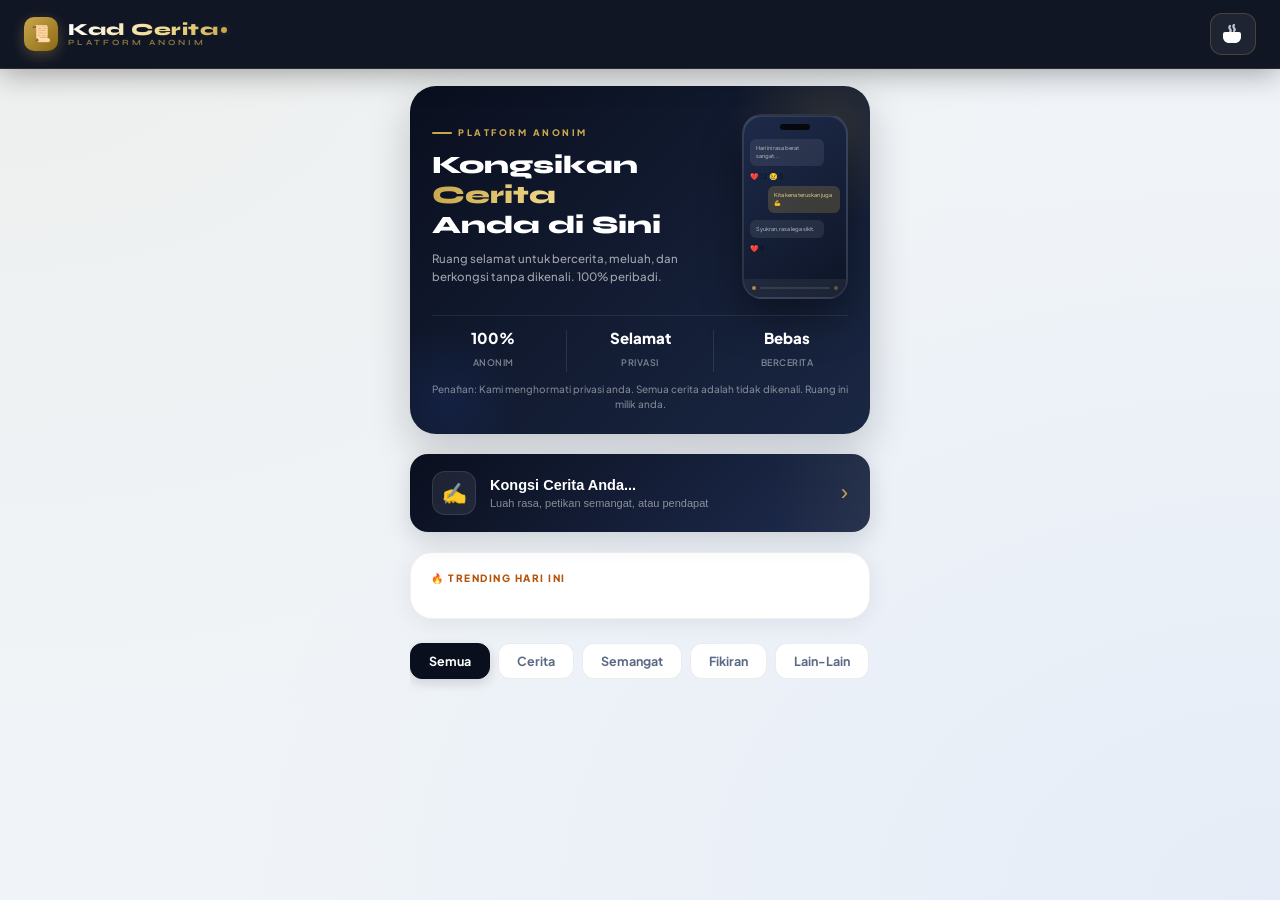
==== index.html @ 0026e920 "Update index.html" ====
<!DOCTYPE html>
<html lang="ms">
<head>
<meta charset="UTF-8">
<meta name="viewport" content="width=device-width, initial-scale=1.0, maximum-scale=1.0, user-scalable=no">
<title>Kad Cerita | Platform Bercerita sebagai Anonim</title>
<link rel="preconnect" href="https://fonts.googleapis.com">
<link rel="preconnect" href="https://fonts.gstatic.com" crossorigin>
<link href="https://fonts.googleapis.com/css2?family=Plus+Jakarta+Sans:wght@400;500;600;700;800&family=Syne:wght@700;800&display=swap" rel="stylesheet">
<style>
:root {
  --primary: #0a0f1e;
  --primary-soft: #131929;
  --accent: #c9a84c;
  --accent-glow: rgba(201,168,76,0.25);
  --accent-light: #f0d98a;
  --bg-body: #f0f4f8;
  --text-main: #0a0f1e;
  --text-sub: #5b6a84;
  --text-muted: #94a3b8;
  --card-shadow: 0 4px 24px rgba(10,15,30,0.07);
  --card-shadow-hover: 0 12px 40px rgba(10,15,30,0.13);
  --border-radius: 22px;
  --border-light: 1px solid rgba(10,15,30,0.06);
}
*{box-sizing:border-box;-webkit-tap-highlight-color:transparent;margin:0;padding:0;}
body{font-family:'Plus Jakarta Sans',sans-serif;background:var(--bg-body);color:var(--text-main);line-height:1.5;min-height:100vh;background-image:radial-gradient(ellipse at 0% 0%,rgba(201,168,76,.06) 0%,transparent 60%),radial-gradient(ellipse at 100% 100%,rgba(37,99,235,.05) 0%,transparent 60%);}
.wrapper{max-width:500px;margin:auto;padding:16px 16px 40px;}

/* ── HEADER ── */
.site-header{display:flex;align-items:center;justify-content:space-between;padding:13px 24px;background:rgba(10,15,30,0.97);backdrop-filter:blur(20px);-webkit-backdrop-filter:blur(20px);border-bottom:1px solid rgba(201,168,76,0.15);box-shadow:0 4px 30px rgba(0,0,0,.35);position:fixed;top:0;left:0;right:0;width:100%;z-index:5000;overflow:visible;}
body{padding-top:62px;}
.site-header-logo{font-family:'Syne',sans-serif;font-size:0;font-weight:800;color:white;letter-spacing:0;display:flex;align-items:center;gap:10px;cursor:pointer;text-decoration:none;}
.logo-wordmark{display:flex;flex-direction:column;gap:0;}
.logo-name{font-family:'Syne',sans-serif;font-size:17px;font-weight:800;letter-spacing:.5px;background:linear-gradient(135deg,#fff 0%,var(--accent-light) 60%,var(--accent) 100%);-webkit-background-clip:text;-webkit-text-fill-color:transparent;background-clip:text;line-height:1.1;}
.logo-tagline{font-size:8px;font-weight:700;letter-spacing:3px;text-transform:uppercase;color:rgba(201,168,76,0.65);line-height:1;}
.logo-icon{width:34px;height:34px;background:linear-gradient(135deg,var(--accent),#8b6914);border-radius:10px;display:flex;align-items:center;justify-content:center;font-size:16px;box-shadow:0 4px 14px rgba(201,168,76,.3);flex-shrink:0;}
.logo-dot{width:6px;height:6px;background:var(--accent);border-radius:50%;display:inline-block;box-shadow:0 0 8px var(--accent-glow);animation:pulse-dot 2s ease-in-out infinite;margin-left:3px;vertical-align:middle;}
@keyframes pulse-dot{0%,100%{opacity:1;transform:scale(1);}50%{opacity:.6;transform:scale(1.3);}}

/* coffee btn */
.support-btn-wrapper{position:relative;display:flex;align-items:center;}
.coffee-btn{position:relative;background:rgba(255,255,255,.06);border:1px solid rgba(201,168,76,.25);cursor:pointer;padding:8px 10px;display:flex;align-items:center;justify-content:center;text-decoration:none;border-radius:12px;transition:background .2s,border-color .2s;}
.coffee-btn:hover{background:rgba(201,168,76,.12);border-color:rgba(201,168,76,.5);}
.coffee-btn svg{width:24px;height:24px;}
.coffee-btn svg path:not(.steam){stroke:none;}
.coffee-btn svg .steam{stroke:rgba(255,255,255,.75);stroke-width:2.2;stroke-linecap:round;}
.coffee-btn svg .steam-1{animation:steam-path-1 2s ease-in-out infinite;}
.coffee-btn svg .steam-2{animation:steam-path-2 2s ease-in-out .3s infinite;}
@keyframes steam-path-1{0%,100%{opacity:0;transform:translateY(0);}50%{opacity:1;transform:translateY(-4px);}}
@keyframes steam-path-2{0%,100%{opacity:0;transform:translateY(0);}50%{opacity:1;transform:translateY(-5px);}}
.coffee-bubble{display:none;position:absolute;right:0;top:48px;background:white;color:var(--primary);font-size:11.5px;font-weight:700;padding:10px 14px;border-radius:14px 4px 14px 14px;white-space:nowrap;box-shadow:0 8px 24px rgba(0,0,0,.18);border:1px solid rgba(201,168,76,.3);z-index:9999;line-height:1.4;}
.coffee-bubble.visible{display:block;animation:bubble-pop .3s cubic-bezier(.34,1.56,.64,1);}
.coffee-bubble::before{content:'';position:absolute;top:-7px;right:12px;width:0;height:0;border-left:7px solid transparent;border-right:7px solid transparent;border-bottom:7px solid white;}
@keyframes bubble-pop{from{opacity:0;transform:scale(.8) translateY(-5px);}to{opacity:1;transform:scale(1) translateY(0);}}

/* ── HERO ── */
.hero-section{background:linear-gradient(135deg,var(--primary) 0%,#1a2744 100%);border-radius:26px;padding:28px 22px 22px;margin-bottom:20px;position:relative;overflow:hidden;box-shadow:0 16px 40px rgba(10,15,30,.2);}
.hero-section::before{content:'';position:absolute;top:-60px;right:-60px;width:200px;height:200px;background:radial-gradient(circle,rgba(201,168,76,.15) 0%,transparent 70%);border-radius:50%;}
.hero-section::after{content:'';position:absolute;bottom:-40px;left:-40px;width:150px;height:150px;background:radial-gradient(circle,rgba(37,99,235,.1) 0%,transparent 70%);border-radius:50%;}
.hero-inner{display:flex;align-items:center;gap:18px;position:relative;z-index:1;}
.hero-text{flex:1;}
.hero-badge{font-size:9px;font-weight:800;color:var(--accent);text-transform:uppercase;letter-spacing:2.5px;margin-bottom:10px;display:flex;align-items:center;gap:6px;}
.hero-badge::before{content:'';width:20px;height:2px;background:var(--accent);border-radius:2px;}
.hero-title{font-family:'Syne',sans-serif;font-size:21px;font-weight:800;color:white;line-height:1.2;margin-bottom:10px;}
.hero-title em{font-style:normal;background:linear-gradient(90deg,var(--accent),var(--accent-light));-webkit-background-clip:text;-webkit-text-fill-color:transparent;background-clip:text;}
.hero-desc{font-size:11.5px;color:rgba(255,255,255,.6);font-weight:500;line-height:1.6;}
/* phone */
.hero-phone{flex-shrink:0;width:86px;}
.phone-frame{width:86px;height:150px;background:linear-gradient(145deg,#1e2a4a,#0d1526);border-radius:20px;border:2px solid rgba(255,255,255,.12);box-shadow:0 20px 40px rgba(0,0,0,.4),inset 0 1px 0 rgba(255,255,255,.1);display:flex;flex-direction:column;overflow:hidden;}
.phone-notch{width:30px;height:6px;background:rgba(0,0,0,.8);border-radius:4px;margin:8px auto 5px;}
.phone-screen{flex:1;padding:4px 6px;display:flex;flex-direction:column;gap:4px;overflow:hidden;}
.phone-msg{background:rgba(255,255,255,.08);border-radius:6px;padding:5px 6px;font-size:5.5px;color:rgba(255,255,255,.7);line-height:1.5;}
.phone-msg.sent{background:rgba(201,168,76,.22);color:var(--accent-light);align-self:flex-end;max-width:80%;}
.phone-msg.recv{max-width:82%;}
.phone-reaction{display:flex;gap:2px;margin-top:2px;font-size:7px;}
.phone-input-bar{height:18px;background:rgba(255,255,255,.06);border-radius:0 0 18px 18px;display:flex;align-items:center;padding:0 8px;gap:4px;}
.phone-input-dot{width:4px;height:4px;border-radius:50%;background:var(--accent);opacity:.8;}
.phone-input-line{flex:1;height:2px;background:rgba(255,255,255,.1);border-radius:2px;}
/* hero stats */
.hero-stats{display:flex;gap:12px;margin-top:16px;padding-top:14px;border-top:1px solid rgba(255,255,255,.08);position:relative;z-index:1;}
.hero-stat{text-align:center;flex:1;}
.hero-stat b{font-size:15px;font-weight:800;color:white;display:block;line-height:1;margin-bottom:3px;}
.hero-stat small{font-size:9px;color:rgba(255,255,255,.45);font-weight:600;text-transform:uppercase;letter-spacing:.5px;}
.hero-stat-divider{width:1px;background:rgba(255,255,255,.1);}
#adminStatus{font-size:10px;color:rgba(255,255,255,.45);text-align:center;padding-top:10px;font-weight:500;position:relative;z-index:1;}

/* ── WRITE BUTTON ── */
.btn-write-story{width:100%;background:linear-gradient(135deg,var(--primary),#1e2c4f);color:white;border:none;border-radius:18px;padding:17px 22px;display:flex;align-items:center;gap:14px;cursor:pointer;margin-bottom:20px;box-shadow:0 8px 24px rgba(10,15,30,.15);transition:transform .2s,box-shadow .2s;position:relative;overflow:hidden;}
.btn-write-story::after{content:'';position:absolute;top:0;right:0;width:100px;height:100%;background:linear-gradient(90deg,transparent,rgba(201,168,76,.06));border-radius:0 18px 18px 0;}
.btn-write-story:active{transform:scale(.98);}
.btn-write-icon{width:44px;height:44px;background:rgba(255,255,255,.08);border-radius:13px;display:flex;align-items:center;justify-content:center;font-size:20px;flex-shrink:0;border:1px solid rgba(255,255,255,.1);}
.btn-write-text{text-align:left;flex:1;}
.btn-write-text strong{display:block;font-size:14.5px;font-weight:700;margin-bottom:2px;}
.btn-write-text span{font-size:11px;color:rgba(255,255,255,.5);font-weight:500;}
.btn-write-arrow{font-size:22px;color:var(--accent);flex-shrink:0;}

/* ── TRENDING ── */
.trending-card{background:white;border-radius:var(--border-radius);padding:18px 20px;margin-bottom:20px;box-shadow:var(--card-shadow);border:var(--border-light);}
.trending-label{font-size:10px;font-weight:800;color:#b45309;text-transform:uppercase;letter-spacing:1.5px;margin-bottom:14px;}
.trending-item{display:flex;align-items:center;padding:9px 0;border-bottom:1px solid #f8fafc;gap:10px;}
.trending-item:last-child{border-bottom:none;}
.trending-rank{font-weight:800;color:var(--accent);font-size:13px;flex-shrink:0;width:22px;}
.trending-text{font-size:12.5px;flex:1;white-space:nowrap;overflow:hidden;text-overflow:ellipsis;color:var(--text-main);font-weight:500;}
.btn-buka{background:#f1f5f9;color:var(--primary);font-size:10px;padding:6px 12px;border-radius:8px;font-weight:700;border:none;cursor:pointer;flex-shrink:0;font-family:inherit;}
.btn-buka:hover{background:#e2e8f0;}

/* ── FILTER ── */
.filter-container{display:flex;gap:8px;overflow-x:auto;padding:4px 0 18px;scrollbar-width:none;}
.filter-container::-webkit-scrollbar{display:none;}
.filter-btn{background:white;border:1.5px solid rgba(10,15,30,.08);padding:9px 18px;border-radius:12px;font-size:12.5px;font-weight:700;white-space:nowrap;color:var(--text-sub);cursor:pointer;font-family:inherit;transition:all .2s;}
.filter-btn.active{background:var(--primary);color:white;border-color:var(--primary);box-shadow:0 4px 12px rgba(10,15,30,.15);}

/* ── FEED CARD ── */
.feed-card{background:white;border-radius:24px;padding:20px;margin-bottom:16px;box-shadow:var(--card-shadow);position:relative;border:1px solid rgba(10,15,30,.04);transition:box-shadow .25s,transform .25s;}
.feed-card:hover{box-shadow:var(--card-shadow-hover);transform:translateY(-1px);}
.feed-card[data-cat="Cerita & Luahan"]{border-left:4px solid #0ea5e9;background:linear-gradient(to right,rgba(14,165,233,0.03),white);}
.feed-card[data-cat="Petikan Semangat"]{border-left:4px solid #c9a84c;background:linear-gradient(to right,rgba(201,168,76,0.04),white);}
.feed-card[data-cat="Pendapat Fikiran"]{border-left:4px solid #10b981;background:linear-gradient(to right,rgba(16,185,129,0.03),white);}
.feed-card[data-cat="Umum & Lain-Lain"]{border-left:4px solid #8b5cf6;background:linear-gradient(to right,rgba(139,92,246,0.03),white);}
.cat-tag{display:inline-flex;align-items:center;gap:5px;font-size:9.5px;font-weight:800;text-transform:uppercase;letter-spacing:1px;padding:4px 10px;border-radius:8px;margin-bottom:14px;}
.cat-tag[data-cat="Cerita & Luahan"]{background:rgba(14,165,233,0.1);color:#0284c7;}
.cat-tag[data-cat="Petikan Semangat"]{background:rgba(201,168,76,0.12);color:#92680a;}
.cat-tag[data-cat="Pendapat Fikiran"]{background:rgba(16,185,129,0.1);color:#059669;}
.cat-tag[data-cat="Umum & Lain-Lain"]{background:rgba(139,92,246,0.1);color:#7c3aed;}
.user-row{display:flex;align-items:center;gap:12px;margin-bottom:16px;}
.avatar{width:44px;height:44px;border-radius:15px;background:#f1f5f9;border:2px solid white;box-shadow:0 4px 10px rgba(0,0,0,.08);object-fit:cover;}
.user-info b{font-size:14.5px;color:var(--primary);display:block;line-height:1.2;}
.user-info small{color:var(--text-muted);font-size:11px;font-weight:500;display:block;margin-top:2px;}
.post-text{font-size:14.5px;color:#1e293b;font-weight:500;line-height:1.7;margin-bottom:18px;white-space:pre-line;}
/* dropdown */
.post-options{position:relative;margin-left:auto;}
.btn-options{background:#f8fafc;border:var(--border-light);color:#94a3b8;font-size:18px;font-weight:bold;cursor:pointer;padding:4px 10px;border-radius:10px;font-family:inherit;}
.dropdown-menu{display:none;position:absolute;right:0;top:38px;background:white;border-radius:14px;box-shadow:0 12px 30px rgba(0,0,0,.12);z-index:100;min-width:120px;border:var(--border-light);overflow:hidden;}
.dropdown-menu button{width:100%;padding:12px 16px;text-align:left;background:none;border:none;font-family:inherit;font-size:13px;font-weight:600;cursor:pointer;color:var(--primary);}
.dropdown-menu button:hover{background:#f8fafc;}
.btn-delete{color:#ef4444!important;}
/* actions */
.actions{display:flex;gap:7px;flex-wrap:wrap;padding-top:14px;border-top:1px solid #f1f5f9;}
.action-btn{background:#f8fafc;padding:9px 13px;border-radius:12px;font-size:12px;font-weight:700;border:1.5px solid transparent;cursor:pointer;display:flex;align-items:center;gap:5px;position:relative;transition:all .2s;font-family:inherit;}
.action-btn:hover{background:#f1f5f9;}
.action-btn.active-love{background:#fff1f2;color:#e11d48;border-color:#ffe4e6;}
.action-btn.active-sad{background:#eff6ff;color:#2563eb;border-color:#dbeafe;}
.action-btn.active-laugh{background:#fffbeb;color:#d97706;border-color:#fef3c7;}
.btn-save-img{background:linear-gradient(135deg,#1e293b,#334155);color:white;border-color:transparent;box-shadow:0 4px 12px rgba(10,15,30,.15);}
.btn-share-main{margin-left:auto;background:var(--primary);color:white;border-color:var(--primary);box-shadow:0 4px 12px rgba(10,15,30,.15);}
.notif-dot{position:absolute;top:-3px;right:-3px;width:9px;height:9px;background:#ef4444;border-radius:50%;border:2px solid white;}
/* reply */
.reply-section{display:none;margin-top:14px;padding:14px;background:#f8fafc;border-radius:16px;}
.reply-item{background:white;padding:11px 13px;border-radius:12px;margin-bottom:8px;font-size:13px;position:relative;box-shadow:0 2px 6px rgba(0,0,0,.03);border:var(--border-light);}
.reply-item b{color:var(--primary);font-size:11.5px;display:block;margin-bottom:3px;}
.btn-del-reply{position:absolute;top:10px;right:10px;background:none;border:none;color:#ef4444;font-size:9px;font-weight:700;cursor:pointer;text-transform:uppercase;font-family:inherit;}
.share-info{background:#f8fafc;color:var(--text-muted);padding:10px 12px;border-radius:12px;font-size:10px;margin-top:14px;text-align:center;font-weight:600;border:var(--border-light);}
@keyframes highlightPulse{0%{transform:scale(1);border-color:transparent;}50%{transform:scale(1.02);border-color:var(--accent);box-shadow:0 0 30px rgba(201,168,76,.35);}100%{transform:scale(1);border-color:transparent;}}
.highlight-active{animation:highlightPulse 1.2s ease-in-out 3;z-index:10;}

/* ── MODAL ── */
.modal{display:none;position:fixed;z-index:10000;left:0;top:0;width:100%;height:100%;background:rgba(10,15,30,.55);backdrop-filter:blur(10px);-webkit-backdrop-filter:blur(10px);align-items:center;justify-content:center;padding:20px;}
.modal-content{background:white;padding:26px 22px;border-radius:28px;width:100%;max-width:420px;box-shadow:0 30px 60px rgba(10,15,30,.25);animation:modal-slide .35s cubic-bezier(.34,1.56,.64,1);}
@keyframes modal-slide{from{opacity:0;transform:translateY(30px) scale(.95);}to{opacity:1;transform:translateY(0) scale(1);}}
.modal-handle{width:40px;height:4px;background:#e2e8f0;border-radius:10px;margin:0 auto 20px;}
.modal-title{font-family:'Syne',sans-serif;font-size:19px;font-weight:800;color:var(--primary);margin-bottom:5px;text-align:center;}
.modal-subtitle{font-size:12px;color:var(--text-muted);text-align:center;margin-bottom:20px;font-weight:500;}
.form-row{display:flex;gap:10px;margin-bottom:12px;}
.form-field{margin-bottom:12px;}
.form-label{font-size:10px;font-weight:700;color:var(--text-sub);text-transform:uppercase;letter-spacing:.8px;margin-bottom:6px;display:block;}
input,textarea,select{width:100%;padding:13px 15px;border-radius:14px;border:1.5px solid #eef0f5;font-family:inherit;font-size:14px;outline:none;background:#f8fafc;color:var(--primary);transition:border-color .2s,background .2s;}
input:focus,textarea:focus,select:focus{border-color:var(--accent);background:white;box-shadow:0 0 0 3px var(--accent-glow);}
textarea{min-height:200px;resize:vertical;}
/* avatar picker */
.avatar-select-wrap{position:relative;flex:1;}
.avatar-preview{display:flex;align-items:center;gap:8px;background:#f8fafc;border:1.5px solid #eef0f5;border-radius:14px;padding:8px 12px;cursor:pointer;transition:border-color .2s;min-height:50px;}
.avatar-preview:hover{border-color:var(--accent);}
.avatar-preview img{width:30px;height:30px;border-radius:10px;object-fit:cover;}
.avatar-preview span{font-size:12px;font-weight:600;color:var(--text-sub);flex:1;}
.av-arrow{font-size:10px;color:var(--text-muted);transition:transform .2s;}
.avatar-preview.open .av-arrow{transform:rotate(180deg);}
.avatar-dropdown{display:none;position:absolute;top:calc(100% + 8px);left:0;right:0;background:white;border-radius:16px;box-shadow:0 12px 30px rgba(10,15,30,.12);border:var(--border-light);z-index:500;padding:10px;max-height:220px;overflow-y:auto;}
.avatar-dropdown.open{display:block;}
.avatar-gender-label{font-size:9px;font-weight:800;text-transform:uppercase;letter-spacing:1px;color:var(--text-muted);padding:4px 4px 8px;}
.avatar-grid-inner{display:grid;grid-template-columns:repeat(5,1fr);gap:6px;margin-bottom:8px;}
.avatar-opt{width:100%;aspect-ratio:1;border-radius:11px;object-fit:cover;cursor:pointer;border:2.5px solid transparent;transition:border-color .15s,transform .15s;}
.avatar-opt:hover{transform:scale(1.08);}
.avatar-opt.selected{border-color:var(--accent);}
.char-count{font-size:11px;font-weight:700;color:#94a3b8;text-align:right;margin-top:4px;}
.form-footer{display:flex;justify-content:space-between;align-items:center;margin-top:14px;gap:10px;}
.btn-cancel-form{background:#f1f5f9;border:none;padding:13px 20px;border-radius:14px;font-weight:700;color:var(--text-sub);cursor:pointer;font-family:inherit;font-size:14px;}
.btn-hantar{background:linear-gradient(135deg,var(--primary),#1e2c4f);color:white;padding:13px 24px;border-radius:14px;font-weight:700;border:none;cursor:pointer;font-family:inherit;font-size:14px;box-shadow:0 8px 20px rgba(10,15,30,.2);}
.btn-hantar:active{transform:scale(.97);}
/* share modal */
.share-modal-inner{text-align:center;}
.modal-grid{display:grid;grid-template-columns:1fr 1fr;gap:10px;margin:16px 0;}
.btn-wa{background:#25D366;color:white;padding:15px;border-radius:14px;font-weight:800;border:none;font-size:14px;cursor:pointer;font-family:inherit;}
.btn-fb{background:#1877F2;color:white;padding:15px;border-radius:14px;font-weight:800;border:none;font-size:14px;cursor:pointer;font-family:inherit;}
.btn-link{background:linear-gradient(135deg,#b8952e,#d4af37);color:white;padding:15px;border-radius:14px;font-weight:800;border:none;width:100%;font-size:14px;cursor:pointer;font-family:inherit;}
.btn-close{margin-top:10px;background:#f1f5f9;border:none;padding:14px;border-radius:14px;width:100%;font-weight:700;color:#475569;cursor:pointer;font-family:inherit;font-size:14px;}
#toast{background:var(--primary);color:white;padding:12px 24px;border-radius:50px;position:fixed;top:20px;left:50%;transform:translateX(-50%);z-index:11000;display:none;font-size:13px;font-weight:700;box-shadow:0 8px 24px rgba(10,15,30,.2);white-space:nowrap;}
#adminPanel{display:none;background:#fff5f5;border:2px dashed #f87171;border-radius:20px;padding:20px;margin-bottom:20px;}
.admin-badge{background:#ef4444;color:white;font-size:8px;padding:2px 6px;border-radius:4px;vertical-align:middle;margin-left:5px;}
.admin-stats{display:grid;grid-template-columns:1fr 1fr;gap:10px;margin-top:14px;}
.stat-box{background:white;padding:12px;border-radius:12px;text-align:center;border:1px solid #fee2e2;}
.stat-box b{font-size:20px;color:#ef4444;display:block;}
.stat-box small{font-size:10px;color:#991b1b;text-transform:uppercase;font-weight:700;}
@media(min-width:600px){.wrapper{padding:24px 20px 60px;}.hero-title{font-size:25px;}.hero-phone{width:106px;}.phone-frame{width:106px;height:185px;}}
</style>
</head>
<body onclick="closeAllDropdowns(event)">

<!-- SITE HEADER -->
<header class="site-header">
  <div class="site-header-logo" onclick="adminLoginTrigger()">
    <div class="logo-icon">📜</div>
    <div class="logo-wordmark">
      <span class="logo-name">Kad Cerita<span class="logo-dot"></span></span>
      <span class="logo-tagline">Platform Anonim</span>
    </div>
  </div>
  <div class="support-btn-wrapper">
    <div class="coffee-bubble" id="coffeeBubble">Suka web ini? ❤️</div>
    <a href="https://pg2u.my/wanhasbullah" class="coffee-btn" target="_blank" title="Sokong Kami">
      <svg viewBox="0 0 24 24" fill="none" xmlns="http://www.w3.org/2000/svg">
        <path class="steam steam-1" d="M9 4C9 4 7.5 5.5 9 7C10.5 8.5 9 10 9 10" fill="none" />
        <path class="steam steam-2" d="M13 3C13 3 11.5 4.5 13 6C14.5 7.5 13 9 13 9" fill="none" />
        <path d="M18 10H4C2.89543 10 2 10.8954 2 12V15C2 18.3137 4.68629 21 8 21H14C17.3137 21 20 18.3137 20 15V12C20 10.8954 19.1046 10 18 10Z" fill="#FFFFFF" />
        <path d="M20 12C20 12 22 12 22 14.5C22 17 20 17 20 17" stroke="#FFFFFF" stroke-width="2.5" stroke-linecap="round" />
      </svg>
    </a>
  </div>
</header>

<div class="wrapper">

  <!-- ADMIN PANEL -->
  <div id="adminPanel">
    <div style="display:flex;justify-content:space-between;align-items:center;">
      <h3 style="margin:0;color:#991b1b;font-size:16px;">🛠️ Admin Dashboard</h3>
      <button onclick="logoutAdmin()" style="background:#ef4444;color:white;border:none;padding:6px 12px;border-radius:8px;font-size:10px;font-weight:700;cursor:pointer;font-family:inherit;">LOGOUT</button>
    </div>
    <div class="admin-stats">
      <div class="stat-box"><b id="statTotal">0</b><small>Jumlah Post</small></div>
      <div class="stat-box"><b id="statActive">0</b><small>User Aktif</small></div>
    </div>
  </div>

  <!-- HERO SECTION -->
  <section class="hero-section">
    <div class="hero-inner">
      <div class="hero-text">
        <div class="hero-badge">Platform Anonim</div>
        <h1 class="hero-title">Kongsikan <em>Cerita</em><br>Anda di Sini</h1>
        <p class="hero-desc">Ruang selamat untuk bercerita, meluah, dan berkongsi tanpa dikenali. 100% peribadi.</p>
      </div>
      <div class="hero-phone">
        <div class="phone-frame">
          <div class="phone-notch"></div>
          <div class="phone-screen">
            <div class="phone-msg recv">Hari ini rasa berat sangat...</div>
            <div class="phone-reaction">❤️ 12 &nbsp;😢 5</div>
            <div class="phone-msg sent">Kita kena teruskan juga 💪</div>
            <div class="phone-msg recv" style="margin-top:3px;">Syukran, rasa lega sikit.</div>
            <div class="phone-reaction">❤️ 8</div>
          </div>
          <div class="phone-input-bar">
            <div class="phone-input-dot"></div>
            <div class="phone-input-line"></div>
            <div class="phone-input-dot" style="opacity:.4"></div>
          </div>
        </div>
      </div>
    </div>
    <div class="hero-stats">
      <div class="hero-stat"><b>100%</b><small>Anonim</small></div>
      <div class="hero-stat-divider"></div>
      <div class="hero-stat"><b>Selamat</b><small>Privasi</small></div>
      <div class="hero-stat-divider"></div>
      <div class="hero-stat"><b>Bebas</b><small>Bercerita</small></div>
    </div>
    <p id="adminStatus">Penafian: Kami menghormati privasi anda. Semua cerita adalah tidak dikenali. Ruang ini milik anda.</p>
  </section>

  <!-- BUTANG TULIS -->
  <button class="btn-write-story" onclick="openFormModal()">
    <div class="btn-write-icon">✍️</div>
    <div class="btn-write-text">
      <strong>Kongsi Cerita Anda...</strong>
      <span>Luah rasa, petikan semangat, atau pendapat</span>
    </div>
    <div class="btn-write-arrow">›</div>
  </button>

  <!-- TRENDING -->
  <div class="trending-card">
    <div class="trending-label">🔥 Trending Hari Ini</div>
    <div id="trendingList"></div>
  </div>

  <!-- FILTER -->
  <div class="filter-container">
    <button class="filter-btn active" onclick="filterPosts('Semua')">Semua</button>
    <button class="filter-btn" onclick="filterPosts('Cerita & Luahan')">Cerita</button>
    <button class="filter-btn" onclick="filterPosts('Petikan Semangat')">Semangat</button>
    <button class="filter-btn" onclick="filterPosts('Pendapat Fikiran')">Fikiran</button>
    <button class="filter-btn" onclick="filterPosts('Umum & Lain-Lain')">Lain-Lain</button>
  </div>

  <div id="postList"></div>
</div>

<!-- FORM MODAL -->
<div id="formModal" class="modal" onclick="if(event.target===this)closeFormModal()">
  <div class="modal-content">
    <div class="modal-handle"></div>
    <h2 class="modal-title">✍️ Tulis Kad Cerita</h2>
    <p class="modal-subtitle">Cerita anda tidak akan dikenali. Luah saja dengan bebas.</p>
    <div class="form-row">
      <div style="flex:1;">
        <label class="form-label">Nama Samaran</label>
        <input id="nickname" placeholder="Contoh: Hamba Allah" type="text">
      </div>
      <div class="avatar-select-wrap">
        <label class="form-label">Avatar</label>
        <div class="avatar-preview" id="avatarPreview" onclick="event.stopPropagation();toggleAvatarDropdown()">
          <img id="avatarPreviewImg" src="https://blogger.googleusercontent.com/img/a/AVvXsEisxFUY3DCUWZWT5PFfEGhFrHPpys_emuzKMhEZmo1tz6OSop8X7oHewP0U93lolkwoHxBPmHDw29HTEE2cJdNOAR1mU41eKswgx7QxC108HY2trycCmEOj81AJ-dLZ2CwLjF19JPuJKB_Mx1VqAw9-ht7-9SEQmr5LnbTUYuxdj5UAc9nGCUoRrfyoy8US=s16000" alt="av">
          <span id="avatarPreviewLabel">Pilih Avatar</span>
          <span class="av-arrow">▼</span>
        </div>
        <div class="avatar-dropdown" id="avatarDropdown" onclick="event.stopPropagation()">
          <div id="avatarGrid"></div>
        </div>
      </div>
    </div>
    <div class="form-field">
      <label class="form-label">Kategori</label>
      <select id="category">
        <option value="Cerita & Luahan">📖 Cerita & Luahan</option>
        <option value="Petikan Semangat">🔥 Petikan Semangat</option>
        <option value="Pendapat Fikiran">💡 Pendapat Fikiran</option>
        <option value="Umum & Lain-Lain">🌐 Umum & Lain-Lain</option>
      </select>
    </div>
    <div class="form-field">
      <label class="form-label">Cerita Anda</label>
      <textarea id="message" placeholder="Tulis apa yang ada di hati... Tidak ada yang akan mengenali anda."></textarea>
      <div class="char-count" id="charCount">0 / 500</div>
    </div>
    <div class="form-footer">
      <button class="btn-cancel-form" onclick="closeFormModal()">Batal</button>
      <button class="btn-hantar" id="btnSubmitMain" onclick="submitPost()">Hantar Kad ✦</button>
    </div>
  </div>
</div>

<!-- SHARE MODAL -->
<div id="shareModal" class="modal">
  <div class="modal-content share-modal-inner">
    <div class="modal-handle"></div>
    <h2 class="modal-title">Kongsi Cerita</h2>
    <p class="modal-subtitle">Jemput rakan memberikan maklum balas</p>
    <div class="modal-grid">
      <button class="btn-wa" id="waBtn">WhatsApp</button>
      <button class="btn-fb" id="fbBtn">Facebook</button>
    </div>
    <button class="btn-link" id="linkBtn">Salin Pautan</button>
    <button class="btn-close" onclick="closeModal()">Tutup</button>
  </div>
</div>

<div id="toast"></div>

<script src="https://www.gstatic.com/firebasejs/9.23.0/firebase-app-compat.js"></script>
<script src="https://www.gstatic.com/firebasejs/9.23.0/firebase-database-compat.js"></script>
<script>
const MALE_AVATARS=[
  "https://blogger.googleusercontent.com/img/a/AVvXsEisxFUY3DCUWZWT5PFfEGhFrHPpys_emuzKMhEZmo1tz6OSop8X7oHewP0U93lolkwoHxBPmHDw29HTEE2cJdNOAR1mU41eKswgx7QxC108HY2trycCmEOj81AJ-dLZ2CwLjF19JPuJKB_Mx1VqAw9-ht7-9SEQmr5LnbTUYuxdj5UAc9nGCUoRrfyoy8US=s16000",
  "https://blogger.googleusercontent.com/img/a/AVvXsEi_i-pVqsNBuZc3wJNujXKiC8k09tqo8hsubitwvVi-M7vG1lzzjTf2Y5Asi8ZTLgEDxf3aRzGSRLDrU6tsCA1QfzgBIwYYX1P8WTvMvH2nmX1rI7WZLm-MvKwYBD92GgN_dmyqQRGI4QoAw_JyTba6c1p0cwsg5mmiw92U-rHkzyhKFTL9wJYgLcAv11bH=s16000",
  "https://blogger.googleusercontent.com/img/a/AVvXsEiShb8oZ_0M-8TJDJnjTmJeKYVMHN615pdqYfaA1qPzENzt8wR0FMrRSsU2Y_G6CowW0NAeIT9VEoLTWMj5TiTmHZ0-_pbftpB-_Pyn4ZKWbmobQYoBWxDckRo8PNLI9uzTw98LqtOBtOqfN2VSB5MHVY7NAjJFTIfVdYamQmHU3crkVi8spaS4F0JFRN9m=s16000",
  "https://blogger.googleusercontent.com/img/a/AVvXsEhgd4NSy6E64P31IahJnQf46dkA1wVPvQ-8gakDAsA2iuVV722YaJriH5G7r9PeQPK5GtV43oWXubo-Kq3RP_NDnCneBcUDd54Mc_aYx3hyWTeJKl1A99KOdcoXo12iJYJhSSc22tbf8acPJXHNwe4K2DoWOMdCMhrCEbhVHU-Yz4eVKpcqmPmlbdUNM_U0=s16000",
  "https://blogger.googleusercontent.com/img/a/AVvXsEjtxVShAhbMloAWr-qEUOA2nADLMUfd5C01v6lpWwBcTW4yX1inGbOBv2hqySSMqhd6O866yHzP051YFmMUpA76uJIy6HZj36fXJ2uSi5cODdF4nooXnTrfvfcImuFnttOfMW3LBNPc53Rce3ndBargO8K41R-FmuYw86OWITwrmSjAJSmosMGmczpuolfR=s16000"
];
const FEMALE_AVATARS=[
  "https://blogger.googleusercontent.com/img/a/AVvXsEj3UQMjdrr1TwGWkUs-cZciQspP1KsqXlZJdDiqnbg1BP7SlXQ0tTP_dVWSIgs5OuGB8pAoAomywkKJMJYd7RRf87BAdsx8nmMp4SAYJEOekpoelHko4srnmEEQbIVYB8hFjw0kCUvq95czViaEh2nXZFs0fL4ITBIdhJL7FPRydsAYQXq2K2HTgB0Cb5j_=s16000",
  "https://blogger.googleusercontent.com/img/a/AVvXsEiUagKpIDD49Oo8UjPxZqb0awOgcmT7nHyXfUg5X704dl7lWC6eBDi3ibuuvgKlF8nyhCvurZSk8Aeo0FylR0EyP07uVKZ5sASRZ4hjVcurKZdQqjMjJnh2h8j5D2_7TSfXLyZ0yMiWDfmA8Czt8dUts5_W0ddG-lR8jzRzP0fHTZhWserpIkCByN6mVRFF=s16000",
  "https://blogger.googleusercontent.com/img/a/AVvXsEiON2iLPVdhEY24KdCWNmStc_XzZjlmwhvjvPvlyrB6HhTa99idT4vhbS3xpOa9_W3MocFsQ98R3hYreyC4yXmX17fCCFUXMOJt_NF5ITwKvv1l4L7J5_GN0GhDfxAA-qeEGI7oycZ7H6Me8LAbjLfgxlvTmiTIl7r9dg6SB7ADIroJZNuFwSytK18VKU_G=s16000",
  "https://blogger.googleusercontent.com/img/a/AVvXsEhepVichphAQ1H1GB6IwmK54N_DAzwL8UDC5Lswzr4dRjc4n4RhMnvqwOMx5F2sbx3U7qkq5LjYPgfyIYpgm-Rb1xGnClLjFEi4QESaX-wVGTwMg7RQQ8vA-r6Wsgrfyq-F3BcXUNlbOOqjSyvJsPsnMGqbQyr1CscdAHaV9CHJicQ3AX54PPfY52FqfcmJ=s16000",
  "https://blogger.googleusercontent.com/img/a/AVvXsEi5AK-YXv-3s5iOFlrXWnwzO2tUsFtfiKOJkQkTzX3lhpSVKTgwXBM6T3QNOiqX4UDqpkJcTQcmY-fniba6v2pCaSnQpCscdxpOJMJECTSruE7QVXBjN8jaLhUceCQkWD-XmNPAz-ZL2EO4dO6BUa7fRTjZa5al3lOvLWKNNno0LLjS6KBDZff3r82iSPcl=s16000"
];

const firebaseConfig={apiKey:"AIzaSyD3oDoLojt_bV9_U_Tut3tPmw29TKH--cw",authDomain:"kad-cerita.firebaseapp.com",projectId:"kad-cerita",storageBucket:"kad-cerita.firebasestorage.app",messagingSenderId:"424105827664",appId:"1:424105827664:web:bca4964ff4265bf80b6055",measurementId:"G-YLJ19YEMRX",databaseURL:"https://kad-cerita-default-rtdb.asia-southeast1.firebasedatabase.app"};
firebase.initializeApp(firebaseConfig);
const db=firebase.database();
const MY_ID=localStorage.getItem('myUserId')||'u_'+Math.random().toString(36).substr(2,9);
localStorage.setItem('myUserId',MY_ID);

let currentFilter='Semua',hasAutoScrolled=false,isAdmin=sessionStorage.getItem('isAdmin')==='true',loginClicks=0,editTargetId=null,selectedAvatarUrl=MALE_AVATARS[0];

// Coffee bubble
(function(){
  const b=document.getElementById('coffeeBubble');
  function show(){b.classList.add('visible');setTimeout(()=>b.classList.remove('visible'),4000);}
  setTimeout(()=>{show();setInterval(show,10000);},5000);
})();

// Avatar picker
function buildAvatarDropdown(){
  const g=document.getElementById('avatarGrid');
  if(!g)return; g.innerHTML='';
  [{label:'Lelaki',list:MALE_AVATARS},{label:'Perempuan',list:FEMALE_AVATARS}].forEach(grp=>{
    const l=document.createElement('div');l.className='avatar-gender-label';l.textContent=grp.label;g.appendChild(l);
    const r=document.createElement('div');r.className='avatar-grid-inner';
    grp.list.forEach(url=>{const i=document.createElement('img');i.src=url;i.className='avatar-opt';if(url===selectedAvatarUrl)i.classList.add('selected');i.onclick=()=>selectAvatar(url);r.appendChild(i);});
    g.appendChild(r);
  });
}
function selectAvatar(url){
  selectedAvatarUrl=url;
  document.getElementById('avatarPreviewImg').src=url;
  document.getElementById('avatarPreviewLabel').textContent='Avatar Dipilih';
  document.querySelectorAll('.avatar-opt').forEach(el=>el.classList.toggle('selected',el.src===url));
  closeAvatarDropdown();
}
function toggleAvatarDropdown(){
  const dd=document.getElementById('avatarDropdown'),pv=document.getElementById('avatarPreview');
  const open=dd.classList.toggle('open');pv.classList.toggle('open',open);
  if(open)buildAvatarDropdown();
}
function closeAvatarDropdown(){
  document.getElementById('avatarDropdown').classList.remove('open');
  document.getElementById('avatarPreview').classList.remove('open');
}

// Form modal
function openFormModal(){document.getElementById('formModal').style.display='flex';if(!editTargetId)resetForm();}
function closeFormModal(){document.getElementById('formModal').style.display='none';editTargetId=null;resetForm();}

// Admin
function adminLoginTrigger(){loginClicks++;if(loginClicks>=5){const p=prompt("Masukkan Kata Laluan Admin:");if(p==="admin123"){sessionStorage.setItem('isAdmin','true');isAdmin=true;showToast("🔓 Akses Admin Diberikan");checkAdminStatus();loadPosts();}loginClicks=0;}}
function logoutAdmin(){sessionStorage.removeItem('isAdmin');isAdmin=false;checkAdminStatus();loadPosts();showToast("🔒 Telah Logout");}
function checkAdminStatus(){
  const panel=document.getElementById("adminPanel");
  if(isAdmin){panel.style.display="block";document.getElementById("adminStatus").innerHTML="<b>Sesi Admin Aktif</b> — Anda boleh memadam mana-mana post.";}
  else{panel.style.display="none";document.getElementById("adminStatus").innerText="Penafian: Kami menghormati privasi anda. Semua cerita adalah tidak dikenali. Ruang ini milik anda.";}
}

function showToast(m){const t=document.getElementById("toast");t.innerText=m;t.style.display="block";setTimeout(()=>t.style.display="none",3000);}
document.getElementById("message").oninput=function(){document.getElementById("charCount").innerText=this.value.length+" / 500";};

function submitPost(){
  const txt=document.getElementById("message").value;
  if(txt.length<5)return showToast("⚠️ Terlalu pendek");
  if(editTargetId){
    db.ref("posts/"+editTargetId).update({text:txt,category:document.getElementById("category").value,name:document.getElementById("nickname").value||"Anonim"}).then(()=>{showToast("✅ Berjaya dikemaskini!");closeFormModal();});
  }else{
    const nick=document.getElementById("nickname").value||"Anonim";
    const newRef=db.ref("posts").push();
    newRef.set({name:nick,text:txt,category:document.getElementById("category").value,time:Date.now(),owner:MY_ID,avatar:selectedAvatarUrl,love:0,sad:0,laugh:0,replyCount:0}).then(()=>{closeFormModal();showToast("✅ Kad Cerita berjaya dihantar!");setTimeout(()=>scrollToPost(newRef.key),500);});
  }
}

function resetForm(){
  ['message','nickname'].forEach(id=>{const el=document.getElementById(id);if(el)el.value='';});
  const btn=document.getElementById("btnSubmitMain");if(btn)btn.innerText="Hantar Kad ✦";
  const cc=document.getElementById("charCount");if(cc)cc.innerText="0 / 500";
  editTargetId=null; selectedAvatarUrl=MALE_AVATARS[0];
  const pi=document.getElementById('avatarPreviewImg');if(pi)pi.src=MALE_AVATARS[0];
  const pl=document.getElementById('avatarPreviewLabel');if(pl)pl.textContent='Pilih Avatar';
}

function filterPosts(cat){
  currentFilter=cat;
  document.querySelectorAll('.filter-btn').forEach(btn=>btn.classList.toggle('active',btn.innerText.trim()===cat||(cat==='Semua'&&btn.innerText.trim()==='Semua')));
  loadPosts();
}

function loadPosts(){
  db.ref("posts").on("value",snap=>{
    const list=document.getElementById("postList"),trendList=document.getElementById("trendingList");
    list.innerHTML="";trendList.innerHTML="";let data=[];
    snap.forEach(s=>{let p=s.val();p.key=s.key;data.push(p);});
    if(isAdmin){document.getElementById("statTotal").innerText=data.length;document.getElementById("statActive").innerText=new Set(data.map(p=>p.owner)).size;}
    [...data].sort((a,b)=>(b.love||0)-(a.love||0)).slice(0,5).forEach((p,i)=>{
      trendList.innerHTML+=`<div class="trending-item"><span class="trending-rank">#${i+1}</span><span class="trending-text">${p.text}</span><button class="btn-buka" onclick="scrollToPost('${p.key}')">Lihat</button></div>`;
    });
    const catIcons={"Cerita & Luahan":"📖","Petikan Semangat":"🔥","Pendapat Fikiran":"💡","Umum & Lain-Lain":"🌐"};
    let filtered=currentFilter==='Semua'?data:data.filter(p=>p.category===currentFilter);
    filtered.sort((a,b)=>b.time-a.time).forEach(p=>{
      const div=document.createElement("div");div.className="feed-card";div.id=`card_${p.key}`;div.setAttribute('data-cat',p.category);
      const lastRead=parseInt(localStorage.getItem('read_'+p.key)||"0");
      const hasNew=(p.replyCount||0)>lastRead;
      const canManage=(p.owner===MY_ID||isAdmin);
      const pd=new Date(p.time);
      const fDate=pd.toLocaleDateString('ms-MY',{day:'2-digit',month:'2-digit',year:'numeric'});
      const fTime=pd.toLocaleTimeString('ms-MY',{hour:'2-digit',minute:'2-digit',hour12:true}).toUpperCase();
      div.innerHTML=`
        <span class="cat-tag" data-cat="${p.category}">${catIcons[p.category]||'📝'} ${p.category}</span>
        ${isAdmin?'<span class="admin-badge">ADMIN VIEW</span>':''}
        <div class="user-row">
          <img src="${p.avatar}" class="avatar" alt="${p.name}">
          <div class="user-info"><b>${p.name}</b><small>${fDate} • ${fTime}</small></div>
          ${canManage?`<div class="post-options"><button class="btn-options" onclick="toggleDropdown(event,'${p.key}')">⋮</button><div id="drop_${p.key}" class="dropdown-menu"><button class="btn-edit" onclick="startEdit('${p.key}','${p.text.replace(/'/g,"\\'").replace(/\n/g,"\\n")}','${p.category}','${p.name}')">Edit Kad</button><button class="btn-delete" onclick="deletePost('${p.key}')">Padam</button></div></div>`:''}
        </div>
        <div class="post-text">${p.text}</div>
        <div class="actions">
          <button class="action-btn ${localStorage.getItem('react_love_'+p.key)?'active-love':''}" onclick="toggleReaction('${p.key}','love')">❤️ <span>${p.love||0}</span></button>
          <button class="action-btn ${localStorage.getItem('react_sad_'+p.key)?'active-sad':''}" onclick="toggleReaction('${p.key}','sad')">😢 <span>${p.sad||0}</span></button>
          <button class="action-btn ${localStorage.getItem('react_laugh_'+p.key)?'active-laugh':''}" onclick="toggleReaction('${p.key}','laugh')">😆 <span>${p.laugh||0}</span></button>
          <button class="action-btn" onclick="toggleReply('${p.key}',${p.replyCount||0})">💬 <span>${p.replyCount||0}</span>${hasNew?'<span class="notif-dot"></span>':''}</button>
          <button class="action-btn btn-save-img" onclick="saveKadAsImage('${p.key}','${p.name}','${p.text.replace(/'/g,"\\'").replace(/\n/g,"\\n")}','${p.category}','${p.avatar}',${p.time})">💾 Simpan</button>
          <button class="action-btn btn-share-main" onclick="openShare('${p.key}','${p.name}','${p.text.replace(/'/g,"\\'").replace(/\n/g," ")}')">Kongsi</button>
        </div>
        <div id="replySection_${p.key}" class="reply-section">
          <div id="replyList_${p.key}"></div>
          <div style="display:flex;gap:8px;margin-top:12px;">
            <input type="text" id="ri_${p.key}" placeholder="Balas dengan sopan...">
            <button onclick="submitReply('${p.key}')" style="background:var(--primary);color:white;border:none;padding:0 16px;border-radius:12px;font-weight:700;font-family:inherit;cursor:pointer;">Hantar</button>
          </div>
        </div>
        <div class="share-info">📢 Klik KONGSI untuk jemput rakan memberikan maklum balas di KAD anda.</div>`;
      list.appendChild(div);
      if(p.replies){let rl=div.querySelector(`#replyList_${p.key}`);Object.entries(p.replies).forEach(([rk,rv])=>{const canDelR=(p.owner===MY_ID||rv.owner===MY_ID||isAdmin);rl.innerHTML+=`<div class="reply-item"><b>${rv.name}</b>${rv.text}${canDelR?`<button class="btn-del-reply" onclick="deleteReply('${p.key}','${rk}')">Padam</button>`:''}</div>`;});}
    });
    if(!hasAutoScrolled){const id=new URLSearchParams(window.location.search).get('id');if(id){setTimeout(()=>{scrollToPost(id);hasAutoScrolled=true;},1000);}}
  });
}

function toggleDropdown(e,key){e.stopPropagation();document.querySelectorAll('.dropdown-menu').forEach(d=>{if(d.id!=='drop_'+key)d.style.display='none';});const drop=document.getElementById('drop_'+key);drop.style.display=drop.style.display==='block'?'none':'block';}
function closeAllDropdowns(e){document.querySelectorAll('.dropdown-menu').forEach(d=>d.style.display='none');closeAvatarDropdown();}
function startEdit(key,text,cat,name){editTargetId=key;openFormModal();setTimeout(()=>{document.getElementById("message").value=text.replace(/\\n/g,'\n');document.getElementById("category").value=cat;document.getElementById("nickname").value=name;document.getElementById("btnSubmitMain").innerText="Kemaskini Kad";document.getElementById("charCount").innerText=text.length+" / 500";},50);showToast("✍️ Anda sedang mengedit kad...");}
function toggleReaction(k,t){const sk=`react_${t}_${k}`,has=localStorage.getItem(sk);db.ref(`posts/${k}/${t}`).transaction(v=>has?Math.max(0,(v||1)-1):(v||0)+1);has?localStorage.removeItem(sk):localStorage.setItem(sk,'true');}
function toggleReply(k,c){const s=document.getElementById(`replySection_${k}`),isOpen=s.style.display==="block";s.style.display=isOpen?"none":"block";if(!isOpen)localStorage.setItem('read_'+k,c);}
function submitReply(k){const i=document.getElementById(`ri_${k}`);if(i.value.length<2)return;db.ref(`posts/${k}/replies`).push({name:document.getElementById("nickname").value||"Anonim",text:i.value,time:Date.now(),owner:MY_ID});db.ref(`posts/${k}/replyCount`).transaction(v=>(v||0)+1);i.value="";}
function deleteReply(pk,rk){if(confirm("Padam balasan ini?")){db.ref(`posts/${pk}/replies/${rk}`).remove();db.ref(`posts/${pk}/replyCount`).transaction(v=>Math.max(0,(v||1)-1));}}
function scrollToPost(key){const el=document.getElementById(`card_${key}`);if(el){el.scrollIntoView({behavior:'smooth',block:'center'});el.classList.add('highlight-active');setTimeout(()=>el.classList.remove('highlight-active'),4000);}}
function openShare(key,name,text){
  const shareUrl="https://kad-cerita.pages.dev/?id="+key;
  const shortText=text.length>100?text.substring(0,100)+"...":text;
  const shareText=`"${shortText}"\n\nKad Cerita ${name}. Cerita penuh di sini:`;
  document.getElementById("waBtn").onclick=()=>window.open(`https://wa.me/?text=${encodeURIComponent(shareText+"\n"+shareUrl)}`,'_blank');
  document.getElementById("fbBtn").onclick=()=>window.open(`https://www.facebook.com/sharer/sharer.php?u=${encodeURIComponent(shareUrl)}`,'_blank');
  document.getElementById("linkBtn").onclick=()=>navigator.clipboard.writeText("Berikan reaksi & komentar di kad saya :\n"+shareUrl).then(()=>{showToast("📋 Pautan telah disalin!");closeModal();});
  document.getElementById("shareModal").style.display="flex";
}
function closeModal(){document.getElementById("shareModal").style.display="none";}
function deletePost(k){if(confirm("Padam post ini secara kekal?"))db.ref("posts/"+k).remove();}

// ── SIMPAN KAD SEBAGAI IMEJ (Canvas) ──
function saveKadAsImage(key, name, text, category, avatarUrl, time) {
  showToast("⏳ Sedang menjana imej...");
  const rawText = text.replace(/\\n/g, '\n');
  const pd = new Date(time);
  const fDate = pd.toLocaleDateString('ms-MY', {day:'2-digit', month:'2-digit', year:'numeric'});
  const fTime = pd.toLocaleTimeString('ms-MY', {hour:'2-digit', minute:'2-digit', hour12:true}).toUpperCase();
  const dateStr = fDate + ' \u2022 ' + fTime;

  const catConfig = {
    "Cerita & Luahan":   {icon:"\uD83D\uDCD6", color:"#0ea5e9", bg:"rgba(14,165,233,0.12)", label:"CERITA & LUAHAN"},
    "Petikan Semangat":  {icon:"\uD83D\uDD25", color:"#c9a84c", bg:"rgba(201,168,76,0.15)",  label:"PETIKAN SEMANGAT"},
    "Pendapat Fikiran":  {icon:"\uD83D\uDCA1", color:"#10b981", bg:"rgba(16,185,129,0.12)",  label:"PENDAPAT FIKIRAN"},
    "Umum & Lain-Lain":  {icon:"\uD83C\uDF10", color:"#8b5cf6", bg:"rgba(139,92,246,0.12)", label:"UMUM & LAIN-LAIN"},
  };
  const cat = catConfig[category] || {icon:"\uD83D\uDCDD", color:"#c9a84c", bg:"rgba(201,168,76,0.12)", label: category.toUpperCase()};

  const W = 900, PADDING = 56;
  const canvas = document.createElement('canvas');
  const ctx = canvas.getContext('2d');

  canvas.width = W;
  canvas.height = 100;
  ctx.font = '500 32px sans-serif';
  const maxW = W - PADDING * 2;
  const lines = wrapText(ctx, rawText, maxW);
  const lineH = 46;
  const textBlockH = lines.length * lineH;
  const H = PADDING + 44 + 24 + 68 + 28 + textBlockH + 36 + 1 + 40 + 56;
  canvas.height = H;

  const bgGrad = ctx.createLinearGradient(0, 0, W, H);
  bgGrad.addColorStop(0, '#0d1526');
  bgGrad.addColorStop(1, '#131929');
  ctx.fillStyle = bgGrad;
  roundRect(ctx, 0, 0, W, H, 32); ctx.fill();

  const glow = ctx.createRadialGradient(W, 0, 0, W, 0, 320);
  glow.addColorStop(0, 'rgba(201,168,76,0.12)');
  glow.addColorStop(1, 'transparent');
  ctx.fillStyle = glow; ctx.fillRect(0, 0, W, H);

  ctx.fillStyle = cat.color;
  roundRect(ctx, 0, 32, 5, H - 64, 4); ctx.fill();

  let y = PADDING;

  ctx.font = '800 21px sans-serif';
  const tagLabel = cat.icon + '  ' + cat.label;
  const tagW = ctx.measureText(tagLabel).width + 40;
  ctx.fillStyle = cat.bg;
  roundRect(ctx, PADDING, y, tagW, 44, 12); ctx.fill();
  ctx.fillStyle = cat.color;
  ctx.fillText(tagLabel, PADDING + 20, y + 30);
  y += 44 + 24;

  const avatarSize = 68;
  const avatarY = y;

  function drawAvatarInitials() {
    // Gradient background circle
    const initials = name.trim().split(' ').map(w=>w[0]).join('').substring(0,2).toUpperCase() || '?';
    const avGrad = ctx.createLinearGradient(PADDING, avatarY, PADDING+avatarSize, avatarY+avatarSize);
    avGrad.addColorStop(0, cat.color);
    avGrad.addColorStop(1, '#0a0f1e');
    ctx.fillStyle = avGrad;
    roundRect(ctx, PADDING, avatarY, avatarSize, avatarSize, 18); ctx.fill();
    // Border
    ctx.strokeStyle = 'rgba(201,168,76,0.5)'; ctx.lineWidth = 2.5;
    roundRect(ctx, PADDING, avatarY, avatarSize, avatarSize, 18); ctx.stroke();
    // Initials text
    ctx.font = 'bold ' + (initials.length > 1 ? '24' : '28') + 'px sans-serif';
    ctx.fillStyle = '#ffffff';
    ctx.textAlign = 'center';
    ctx.textBaseline = 'middle';
    ctx.fillText(initials, PADDING + avatarSize/2, avatarY + avatarSize/2);
    ctx.textAlign = 'left';
    ctx.textBaseline = 'alphabetic';
    drawRest();
  }

  const img = new Image();
  img.crossOrigin = 'anonymous';
  img.onload = function() {
    try {
      ctx.save();
      roundRect(ctx, PADDING, avatarY, avatarSize, avatarSize, 18); ctx.clip();
      ctx.drawImage(img, PADDING, avatarY, avatarSize, avatarSize);
      ctx.restore();
      ctx.strokeStyle = 'rgba(201,168,76,0.4)'; ctx.lineWidth = 2.5;
      roundRect(ctx, PADDING, avatarY, avatarSize, avatarSize, 18); ctx.stroke();
      drawRest();
    } catch(e) { drawAvatarInitials(); }
  };
  img.onerror = drawAvatarInitials;
  // Try loading via proxy to bypass CORS, fallback to initials
  img.src = avatarUrl;

  function drawRest() {
    let cy = avatarY;
    ctx.font = '700 30px sans-serif';
    ctx.fillStyle = '#ffffff';
    ctx.fillText(name, PADDING + avatarSize + 20, cy + 28);
    ctx.font = '500 22px sans-serif';
    ctx.fillStyle = 'rgba(255,255,255,0.45)';
    ctx.fillText(dateStr, PADDING + avatarSize + 20, cy + 58);
    cy += avatarSize + 28;

    ctx.font = '500 32px sans-serif';
    ctx.fillStyle = 'rgba(255,255,255,0.88)';
    lines.forEach(line => { ctx.fillText(line, PADDING, cy); cy += lineH; });
    cy += 36;

    ctx.strokeStyle = 'rgba(255,255,255,0.08)'; ctx.lineWidth = 1;
    ctx.beginPath(); ctx.moveTo(PADDING, cy); ctx.lineTo(W - PADDING, cy); ctx.stroke();
    cy += 36;

    ctx.font = '700 22px sans-serif';
    ctx.fillStyle = 'rgba(201,168,76,0.75)';
    ctx.fillText('\uD83D\uDCDC kad-cerita.pages.dev', PADDING, cy + 4);
    ctx.font = '600 20px sans-serif';
    ctx.fillStyle = 'rgba(255,255,255,0.25)';
    const rLabel = 'Platform Anonim';
    ctx.fillText(rLabel, W - PADDING - ctx.measureText(rLabel).width, cy + 4);

    const link = document.createElement('a');
    link.download = 'kad-cerita-' + key + '.png';
    link.href = canvas.toDataURL('image/png');
    link.click();
    showToast("\u2705 Imej berjaya disimpan!");
  }
}

function wrapText(ctx, text, maxWidth) {
  const paragraphs = text.split('\n');
  const result = [];
  paragraphs.forEach(para => {
    if (!para.trim()) { result.push(''); return; }
    const words = para.split(' '); let line = '';
    words.forEach(word => {
      const test = line ? line + ' ' + word : word;
      if (ctx.measureText(test).width > maxWidth && line) { result.push(line); line = word; }
      else { line = test; }
    });
    if (line) result.push(line);
  });
  if (result.length > 10) { result.splice(10); result[9] += '\u2026'; }
  return result;
}

function roundRect(ctx, x, y, w, h, r) {
  ctx.beginPath();
  ctx.moveTo(x+r,y); ctx.lineTo(x+w-r,y); ctx.quadraticCurveTo(x+w,y,x+w,y+r);
  ctx.lineTo(x+w,y+h-r); ctx.quadraticCurveTo(x+w,y+h,x+w-r,y+h);
  ctx.lineTo(x+r,y+h); ctx.quadraticCurveTo(x,y+h,x,y+h-r);
  ctx.lineTo(x,y+r); ctx.quadraticCurveTo(x,y,x+r,y);
  ctx.closePath();
}

checkAdminStatus();
loadPosts();
</script>
</body>
</html>
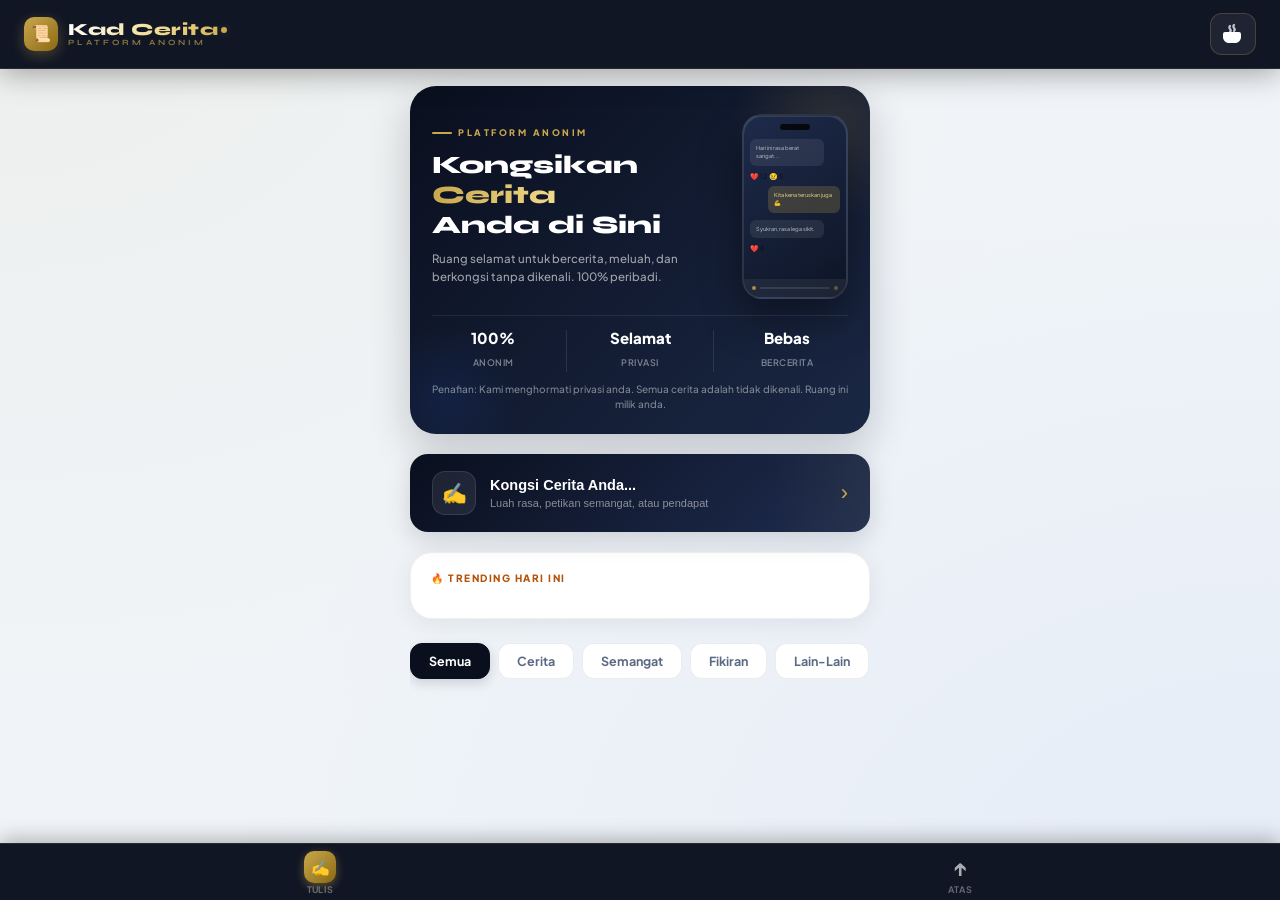
==== commit bf77626b: "Update index.html" ====
--- a/index.html
+++ b/index.html
@@ -25,7 +25,7 @@
 }
 *{box-sizing:border-box;-webkit-tap-highlight-color:transparent;margin:0;padding:0;}
 body{font-family:'Plus Jakarta Sans',sans-serif;background:var(--bg-body);color:var(--text-main);line-height:1.5;min-height:100vh;background-image:radial-gradient(ellipse at 0% 0%,rgba(201,168,76,.06) 0%,transparent 60%),radial-gradient(ellipse at 100% 100%,rgba(37,99,235,.05) 0%,transparent 60%);}
-.wrapper{max-width:500px;margin:auto;padding:16px 16px 40px;}
+.wrapper{max-width:500px;margin:auto;padding:16px 16px 70px;}
 
 /* ── HEADER ── */
 .site-header{display:flex;align-items:center;justify-content:space-between;padding:13px 24px;background:rgba(10,15,30,0.97);backdrop-filter:blur(20px);-webkit-backdrop-filter:blur(20px);border-bottom:1px solid rgba(201,168,76,0.15);box-shadow:0 4px 30px rgba(0,0,0,.35);position:fixed;top:0;left:0;right:0;width:100%;z-index:5000;overflow:visible;}
@@ -135,15 +135,17 @@
 .dropdown-menu button{width:100%;padding:12px 16px;text-align:left;background:none;border:none;font-family:inherit;font-size:13px;font-weight:600;cursor:pointer;color:var(--primary);}
 .dropdown-menu button:hover{background:#f8fafc;}
 .btn-delete{color:#ef4444!important;}
-/* actions */
-.actions{display:flex;gap:7px;flex-wrap:wrap;padding-top:14px;border-top:1px solid #f1f5f9;}
+/* actions — save & share sejajar kanan */
+.actions{display:flex;gap:7px;flex-wrap:wrap;padding-top:14px;border-top:1px solid #f1f5f9;align-items:center;}
 .action-btn{background:#f8fafc;padding:9px 13px;border-radius:12px;font-size:12px;font-weight:700;border:1.5px solid transparent;cursor:pointer;display:flex;align-items:center;gap:5px;position:relative;transition:all .2s;font-family:inherit;}
 .action-btn:hover{background:#f1f5f9;}
 .action-btn.active-love{background:#fff1f2;color:#e11d48;border-color:#ffe4e6;}
 .action-btn.active-sad{background:#eff6ff;color:#2563eb;border-color:#dbeafe;}
 .action-btn.active-laugh{background:#fffbeb;color:#d97706;border-color:#fef3c7;}
+/* save + share group — sejajar, belah kanan */
+.actions-right{margin-left:auto;display:flex;gap:7px;align-items:center;}
 .btn-save-img{background:linear-gradient(135deg,#1e293b,#334155);color:white;border-color:transparent;box-shadow:0 4px 12px rgba(10,15,30,.15);}
-.btn-share-main{margin-left:auto;background:var(--primary);color:white;border-color:var(--primary);box-shadow:0 4px 12px rgba(10,15,30,.15);}
+.btn-share-main{background:var(--primary);color:white;border-color:var(--primary);box-shadow:0 4px 12px rgba(10,15,30,.15);}
 .notif-dot{position:absolute;top:-3px;right:-3px;width:9px;height:9px;background:#ef4444;border-radius:50%;border:2px solid white;}
 /* reply */
 .reply-section{display:none;margin-top:14px;padding:14px;background:#f8fafc;border-radius:16px;}
@@ -153,6 +155,17 @@
 .share-info{background:#f8fafc;color:var(--text-muted);padding:10px 12px;border-radius:12px;font-size:10px;margin-top:14px;text-align:center;font-weight:600;border:var(--border-light);}
 @keyframes highlightPulse{0%{transform:scale(1);border-color:transparent;}50%{transform:scale(1.02);border-color:var(--accent);box-shadow:0 0 30px rgba(201,168,76,.35);}100%{transform:scale(1);border-color:transparent;}}
 .highlight-active{animation:highlightPulse 1.2s ease-in-out 3;z-index:10;}
+
+/* ── BOTTOM TAB BAR ── */
+.fab-bar{position:fixed;bottom:0;left:0;right:0;width:100%;z-index:6000;display:flex;background:rgba(10,15,30,0.97);backdrop-filter:blur(24px);-webkit-backdrop-filter:blur(24px);border-top:1px solid rgba(201,168,76,0.15);box-shadow:0 -4px 20px rgba(0,0,0,.28);animation:fab-slide-up .35s cubic-bezier(.34,1.56,.64,1);padding-bottom:env(safe-area-inset-bottom,0px);}
+@keyframes fab-slide-up{from{opacity:0;transform:translateY(100%);}to{opacity:1;transform:translateY(0);}}
+.fab-item{flex:1;display:flex;flex-direction:column;align-items:center;justify-content:center;gap:2px;padding:7px 0 6px;cursor:pointer;border:none;background:none;font-family:inherit;transition:background .15s;}
+.fab-item:active{background:rgba(255,255,255,.05);}
+.fab-btn{border:none;cursor:pointer;display:flex;align-items:center;justify-content:center;font-weight:800;transition:transform .15s;font-family:inherit;background:none;}
+.fab-btn:active{transform:scale(.88);}
+.fab-btn-write{background:linear-gradient(135deg,var(--accent),#8b6914);color:white;box-shadow:0 3px 10px rgba(201,168,76,.4);width:32px;height:32px;border-radius:10px;font-size:15px;}
+.fab-btn-top{color:rgba(255,255,255,.65);font-size:20px;width:32px;height:32px;}
+.fab-label{font-size:9px;font-weight:700;color:rgba(255,255,255,.35);letter-spacing:.3px;text-transform:uppercase;line-height:1;}
 
 /* ── MODAL ── */
 .modal{display:none;position:fixed;z-index:10000;left:0;top:0;width:100%;height:100%;background:rgba(10,15,30,.55);backdrop-filter:blur(10px);-webkit-backdrop-filter:blur(10px);align-items:center;justify-content:center;padding:20px;}
@@ -194,21 +207,34 @@
 .btn-fb{background:#1877F2;color:white;padding:15px;border-radius:14px;font-weight:800;border:none;font-size:14px;cursor:pointer;font-family:inherit;}
 .btn-link{background:linear-gradient(135deg,#b8952e,#d4af37);color:white;padding:15px;border-radius:14px;font-weight:800;border:none;width:100%;font-size:14px;cursor:pointer;font-family:inherit;}
 .btn-close{margin-top:10px;background:#f1f5f9;border:none;padding:14px;border-radius:14px;width:100%;font-weight:700;color:#475569;cursor:pointer;font-family:inherit;font-size:14px;}
-#toast{background:var(--primary);color:white;padding:12px 24px;border-radius:50px;position:fixed;top:20px;left:50%;transform:translateX(-50%);z-index:11000;display:none;font-size:13px;font-weight:700;box-shadow:0 8px 24px rgba(10,15,30,.2);white-space:nowrap;}
+#toast{background:var(--primary);color:white;padding:12px 24px;border-radius:50px;position:fixed;top:80px;left:50%;transform:translateX(-50%);z-index:11000;display:none;font-size:13px;font-weight:700;box-shadow:0 8px 24px rgba(10,15,30,.2);white-space:nowrap;}
 #adminPanel{display:none;background:#fff5f5;border:2px dashed #f87171;border-radius:20px;padding:20px;margin-bottom:20px;}
 .admin-badge{background:#ef4444;color:white;font-size:8px;padding:2px 6px;border-radius:4px;vertical-align:middle;margin-left:5px;}
 .admin-stats{display:grid;grid-template-columns:1fr 1fr;gap:10px;margin-top:14px;}
 .stat-box{background:white;padding:12px;border-radius:12px;text-align:center;border:1px solid #fee2e2;}
 .stat-box b{font-size:20px;color:#ef4444;display:block;}
 .stat-box small{font-size:10px;color:#991b1b;text-transform:uppercase;font-weight:700;}
-@media(min-width:600px){.wrapper{padding:24px 20px 60px;}.hero-title{font-size:25px;}.hero-phone{width:106px;}.phone-frame{width:106px;height:185px;}}
+
+/* ── ADMIN LOGIN MODAL ── */
+.admin-login-modal{display:none;position:fixed;z-index:12000;left:0;top:0;width:100%;height:100%;background:rgba(10,15,30,.7);backdrop-filter:blur(14px);-webkit-backdrop-filter:blur(14px);align-items:center;justify-content:center;padding:20px;}
+.admin-login-box{background:linear-gradient(135deg,#0a0f1e,#1a2744);padding:32px 26px;border-radius:28px;width:100%;max-width:360px;box-shadow:0 40px 80px rgba(0,0,0,.5);border:1px solid rgba(201,168,76,.25);animation:modal-slide .35s cubic-bezier(.34,1.56,.64,1);}
+.admin-login-box h2{font-family:'Syne',sans-serif;font-size:20px;font-weight:800;color:white;text-align:center;margin-bottom:6px;}
+.admin-login-box p{font-size:12px;color:rgba(255,255,255,.45);text-align:center;margin-bottom:22px;}
+.admin-login-box input{background:rgba(255,255,255,.08);border:1.5px solid rgba(255,255,255,.12);color:white;border-radius:14px;}
+.admin-login-box input::placeholder{color:rgba(255,255,255,.3);}
+.admin-login-box input:focus{border-color:var(--accent);background:rgba(255,255,255,.1);box-shadow:0 0 0 3px var(--accent-glow);}
+.btn-admin-login{width:100%;background:linear-gradient(135deg,var(--accent),#8b6914);color:white;border:none;padding:14px;border-radius:14px;font-weight:800;font-size:15px;cursor:pointer;font-family:inherit;margin-top:12px;box-shadow:0 8px 20px rgba(201,168,76,.3);}
+.btn-admin-cancel{width:100%;background:rgba(255,255,255,.06);color:rgba(255,255,255,.5);border:1px solid rgba(255,255,255,.1);padding:12px;border-radius:14px;font-weight:700;font-size:14px;cursor:pointer;font-family:inherit;margin-top:8px;}
+.admin-err{color:#f87171;font-size:12px;text-align:center;margin-top:8px;font-weight:600;display:none;}
+
+@media(min-width:600px){.wrapper{padding:24px 20px 70px;}.hero-title{font-size:25px;}.hero-phone{width:106px;}.phone-frame{width:106px;height:185px;}}
 </style>
 </head>
 <body onclick="closeAllDropdowns(event)">
 
 <!-- SITE HEADER -->
 <header class="site-header">
-  <div class="site-header-logo" onclick="adminLoginTrigger()">
+  <div class="site-header-logo" id="logoTrigger">
     <div class="logo-icon">📜</div>
     <div class="logo-wordmark">
       <span class="logo-name">Kad Cerita<span class="logo-dot"></span></span>
@@ -216,8 +242,8 @@
     </div>
   </div>
   <div class="support-btn-wrapper">
-    <div class="coffee-bubble" id="coffeeBubble">Suka web ini? ❤️</div>
-    <a href="https://pg2u.my/wanhasbullah" class="coffee-btn" target="_blank" title="Sokong Kami">
+    <div class="coffee-bubble" id="coffeeBubble">Anda ada masalah ini? 🤝<br><small style="font-weight:600;color:#64748b;">Klik untuk lihat penyelesaian</small></div>
+    <a href="https://pg2u.my/wanhasbullah/kelebihan" class="coffee-btn" target="_blank" title="Ada Masalah?">
       <svg viewBox="0 0 24 24" fill="none" xmlns="http://www.w3.org/2000/svg">
         <path class="steam steam-1" d="M9 4C9 4 7.5 5.5 9 7C10.5 8.5 9 10 9 10" fill="none" />
         <path class="steam steam-2" d="M13 3C13 3 11.5 4.5 13 6C14.5 7.5 13 9 13 9" fill="none" />
@@ -243,7 +269,7 @@
   </div>
 
   <!-- HERO SECTION -->
-  <section class="hero-section">
+  <section class="hero-section" id="heroSection">
     <div class="hero-inner">
       <div class="hero-text">
         <div class="hero-badge">Platform Anonim</div>
@@ -306,6 +332,18 @@
   <div id="postList"></div>
 </div>
 
+<!-- FLOATING ACTION BAR -->
+<div class="fab-bar" id="fabBar">
+  <button class="fab-item" onclick="openFormModal()" title="Tulis Cerita">
+    <span class="fab-btn fab-btn-write">✍️</span>
+    <span class="fab-label">Tulis</span>
+  </button>
+  <button class="fab-item" onclick="scrollToTop()" title="Ke Atas">
+    <span class="fab-btn fab-btn-top">↑</span>
+    <span class="fab-label">Atas</span>
+  </button>
+</div>
+
 <!-- FORM MODAL -->
 <div id="formModal" class="modal" onclick="if(event.target===this)closeFormModal()">
   <div class="modal-content">
@@ -365,24 +403,36 @@
   </div>
 </div>
 
+<!-- ADMIN LOGIN MODAL -->
+<div id="adminLoginModal" class="admin-login-modal" onclick="if(event.target===this)closeAdminModal()">
+  <div class="admin-login-box">
+    <h2>🔐 Akses Admin</h2>
+    <p>Masukkan kata laluan untuk akses panel pentadbir</p>
+    <input type="password" id="adminPwInput" placeholder="Kata Laluan Admin" onkeydown="if(event.key==='Enter')doAdminLogin()">
+    <div id="adminErr" class="admin-err">❌ Kata laluan salah. Cuba lagi.</div>
+    <button class="btn-admin-login" onclick="doAdminLogin()">Masuk Panel Admin</button>
+    <button class="btn-admin-cancel" onclick="closeAdminModal()">Batal</button>
+  </div>
+</div>
+
 <div id="toast"></div>
 
 <script src="https://www.gstatic.com/firebasejs/9.23.0/firebase-app-compat.js"></script>
 <script src="https://www.gstatic.com/firebasejs/9.23.0/firebase-database-compat.js"></script>
 <script>
-const MALE_AVATARS=[
-  "https://blogger.googleusercontent.com/img/a/AVvXsEisxFUY3DCUWZWT5PFfEGhFrHPpys_emuzKMhEZmo1tz6OSop8X7oHewP0U93lolkwoHxBPmHDw29HTEE2cJdNOAR1mU41eKswgx7QxC108HY2trycCmEOj81AJ-dLZ2CwLjF19JPuJKB_Mx1VqAw9-ht7-9SEQmr5LnbTUYuxdj5UAc9nGCUoRrfyoy8US=s16000",
-  "https://blogger.googleusercontent.com/img/a/AVvXsEi_i-pVqsNBuZc3wJNujXKiC8k09tqo8hsubitwvVi-M7vG1lzzjTf2Y5Asi8ZTLgEDxf3aRzGSRLDrU6tsCA1QfzgBIwYYX1P8WTvMvH2nmX1rI7WZLm-MvKwYBD92GgN_dmyqQRGI4QoAw_JyTba6c1p0cwsg5mmiw92U-rHkzyhKFTL9wJYgLcAv11bH=s16000",
-  "https://blogger.googleusercontent.com/img/a/AVvXsEiShb8oZ_0M-8TJDJnjTmJeKYVMHN615pdqYfaA1qPzENzt8wR0FMrRSsU2Y_G6CowW0NAeIT9VEoLTWMj5TiTmHZ0-_pbftpB-_Pyn4ZKWbmobQYoBWxDckRo8PNLI9uzTw98LqtOBtOqfN2VSB5MHVY7NAjJFTIfVdYamQmHU3crkVi8spaS4F0JFRN9m=s16000",
-  "https://blogger.googleusercontent.com/img/a/AVvXsEhgd4NSy6E64P31IahJnQf46dkA1wVPvQ-8gakDAsA2iuVV722YaJriH5G7r9PeQPK5GtV43oWXubo-Kq3RP_NDnCneBcUDd54Mc_aYx3hyWTeJKl1A99KOdcoXo12iJYJhSSc22tbf8acPJXHNwe4K2DoWOMdCMhrCEbhVHU-Yz4eVKpcqmPmlbdUNM_U0=s16000",
-  "https://blogger.googleusercontent.com/img/a/AVvXsEjtxVShAhbMloAWr-qEUOA2nADLMUfd5C01v6lpWwBcTW4yX1inGbOBv2hqySSMqhd6O866yHzP051YFmMUpA76uJIy6HZj36fXJ2uSi5cODdF4nooXnTrfvfcImuFnttOfMW3LBNPc53Rce3ndBargO8K41R-FmuYw86OWITwrmSjAJSmosMGmczpuolfR=s16000"
+const MALE_AVATARS = [
+  "https://raw.githubusercontent.com/kad-cerita/kad-cerita-assets/main/avatar-m1.jpg",
+  "https://raw.githubusercontent.com/kad-cerita/kad-cerita-assets/main/avatar-m2.jpg",
+  "https://raw.githubusercontent.com/kad-cerita/kad-cerita-assets/main/avatar-m3.jpg",
+  "https://raw.githubusercontent.com/kad-cerita/kad-cerita-assets/main/avatar-m4.jpg",
+  "https://raw.githubusercontent.com/kad-cerita/kad-cerita-assets/main/avatar-m5.jpg",
 ];
-const FEMALE_AVATARS=[
-  "https://blogger.googleusercontent.com/img/a/AVvXsEj3UQMjdrr1TwGWkUs-cZciQspP1KsqXlZJdDiqnbg1BP7SlXQ0tTP_dVWSIgs5OuGB8pAoAomywkKJMJYd7RRf87BAdsx8nmMp4SAYJEOekpoelHko4srnmEEQbIVYB8hFjw0kCUvq95czViaEh2nXZFs0fL4ITBIdhJL7FPRydsAYQXq2K2HTgB0Cb5j_=s16000",
-  "https://blogger.googleusercontent.com/img/a/AVvXsEiUagKpIDD49Oo8UjPxZqb0awOgcmT7nHyXfUg5X704dl7lWC6eBDi3ibuuvgKlF8nyhCvurZSk8Aeo0FylR0EyP07uVKZ5sASRZ4hjVcurKZdQqjMjJnh2h8j5D2_7TSfXLyZ0yMiWDfmA8Czt8dUts5_W0ddG-lR8jzRzP0fHTZhWserpIkCByN6mVRFF=s16000",
-  "https://blogger.googleusercontent.com/img/a/AVvXsEiON2iLPVdhEY24KdCWNmStc_XzZjlmwhvjvPvlyrB6HhTa99idT4vhbS3xpOa9_W3MocFsQ98R3hYreyC4yXmX17fCCFUXMOJt_NF5ITwKvv1l4L7J5_GN0GhDfxAA-qeEGI7oycZ7H6Me8LAbjLfgxlvTmiTIl7r9dg6SB7ADIroJZNuFwSytK18VKU_G=s16000",
-  "https://blogger.googleusercontent.com/img/a/AVvXsEhepVichphAQ1H1GB6IwmK54N_DAzwL8UDC5Lswzr4dRjc4n4RhMnvqwOMx5F2sbx3U7qkq5LjYPgfyIYpgm-Rb1xGnClLjFEi4QESaX-wVGTwMg7RQQ8vA-r6Wsgrfyq-F3BcXUNlbOOqjSyvJsPsnMGqbQyr1CscdAHaV9CHJicQ3AX54PPfY52FqfcmJ=s16000",
-  "https://blogger.googleusercontent.com/img/a/AVvXsEi5AK-YXv-3s5iOFlrXWnwzO2tUsFtfiKOJkQkTzX3lhpSVKTgwXBM6T3QNOiqX4UDqpkJcTQcmY-fniba6v2pCaSnQpCscdxpOJMJECTSruE7QVXBjN8jaLhUceCQkWD-XmNPAz-ZL2EO4dO6BUa7fRTjZa5al3lOvLWKNNno0LLjS6KBDZff3r82iSPcl=s16000"
+const FEMALE_AVATARS = [
+  "https://raw.githubusercontent.com/kad-cerita/kad-cerita-assets/main/avatar-f1.jpg",
+  "https://raw.githubusercontent.com/kad-cerita/kad-cerita-assets/main/avatar-f2.jpg",
+  "https://raw.githubusercontent.com/kad-cerita/kad-cerita-assets/main/avatar-f3.jpg",
+  "https://raw.githubusercontent.com/kad-cerita/kad-cerita-assets/main/avatar-f4.jpg",
+  "https://raw.githubusercontent.com/kad-cerita/kad-cerita-assets/main/avatar-f5.jpg",
 ];
 
 const firebaseConfig={apiKey:"AIzaSyD3oDoLojt_bV9_U_Tut3tPmw29TKH--cw",authDomain:"kad-cerita.firebaseapp.com",projectId:"kad-cerita",storageBucket:"kad-cerita.firebasestorage.app",messagingSenderId:"424105827664",appId:"1:424105827664:web:bca4964ff4265bf80b6055",measurementId:"G-YLJ19YEMRX",databaseURL:"https://kad-cerita-default-rtdb.asia-southeast1.firebasedatabase.app"};
@@ -391,13 +441,55 @@
 const MY_ID=localStorage.getItem('myUserId')||'u_'+Math.random().toString(36).substr(2,9);
 localStorage.setItem('myUserId',MY_ID);
 
-let currentFilter='Semua',hasAutoScrolled=false,isAdmin=sessionStorage.getItem('isAdmin')==='true',loginClicks=0,editTargetId=null,selectedAvatarUrl=MALE_AVATARS[0];
+let currentFilter='Semua',hasAutoScrolled=false,isAdmin=sessionStorage.getItem('isAdmin')==='true',editTargetId=null,selectedAvatarUrl=MALE_AVATARS[0];
+
+// ── Admin login via triple-tap on hero/logo ──
+let heroTapCount=0,heroTapTimer=null;
+function setupAdminTrigger(){
+  const targets=[document.getElementById('heroSection'),document.getElementById('logoTrigger')];
+  targets.forEach(el=>{
+    if(!el)return;
+    el.addEventListener('click',function(e){
+      heroTapCount++;
+      clearTimeout(heroTapTimer);
+      heroTapTimer=setTimeout(()=>{heroTapCount=0;},900);
+      if(heroTapCount>=3){heroTapCount=0;clearTimeout(heroTapTimer);openAdminModal();}
+    });
+  });
+}
+function openAdminModal(){
+  if(isAdmin){showToast("✅ Anda sudah log masuk sebagai Admin");return;}
+  document.getElementById('adminLoginModal').style.display='flex';
+  setTimeout(()=>document.getElementById('adminPwInput').focus(),200);
+}
+function closeAdminModal(){
+  document.getElementById('adminLoginModal').style.display='none';
+  document.getElementById('adminPwInput').value='';
+  document.getElementById('adminErr').style.display='none';
+}
+function doAdminLogin(){
+  const pw=document.getElementById('adminPwInput').value;
+  if(pw==='kc2026'){
+    sessionStorage.setItem('isAdmin','true');isAdmin=true;
+    closeAdminModal();showToast("🔓 Akses Admin Diberikan");checkAdminStatus();loadPosts();
+  }else{
+    document.getElementById('adminErr').style.display='block';
+    document.getElementById('adminPwInput').value='';
+    document.getElementById('adminPwInput').focus();
+  }
+}
+function logoutAdmin(){sessionStorage.removeItem('isAdmin');isAdmin=false;checkAdminStatus();loadPosts();showToast("🔒 Telah Logout");}
+function checkAdminStatus(){
+  const panel=document.getElementById("adminPanel");
+  if(isAdmin){panel.style.display="block";document.getElementById("adminStatus").innerHTML="<b>Sesi Admin Aktif</b> — Anda boleh memadam mana-mana post.";}
+  else{panel.style.display="none";document.getElementById("adminStatus").innerText="Penafian: Kami menghormati privasi anda. Semua cerita adalah tidak dikenali. Ruang ini milik anda.";}
+}
 
 // Coffee bubble
 (function(){
   const b=document.getElementById('coffeeBubble');
-  function show(){b.classList.add('visible');setTimeout(()=>b.classList.remove('visible'),4000);}
-  setTimeout(()=>{show();setInterval(show,10000);},5000);
+  function show(){b.classList.add('visible');setTimeout(()=>b.classList.remove('visible'),5000);}
+  setTimeout(()=>{show();setInterval(show,12000);},4000);
 })();
 
 // Avatar picker
@@ -431,15 +523,6 @@
 // Form modal
 function openFormModal(){document.getElementById('formModal').style.display='flex';if(!editTargetId)resetForm();}
 function closeFormModal(){document.getElementById('formModal').style.display='none';editTargetId=null;resetForm();}
-
-// Admin
-function adminLoginTrigger(){loginClicks++;if(loginClicks>=5){const p=prompt("Masukkan Kata Laluan Admin:");if(p==="admin123"){sessionStorage.setItem('isAdmin','true');isAdmin=true;showToast("🔓 Akses Admin Diberikan");checkAdminStatus();loadPosts();}loginClicks=0;}}
-function logoutAdmin(){sessionStorage.removeItem('isAdmin');isAdmin=false;checkAdminStatus();loadPosts();showToast("🔒 Telah Logout");}
-function checkAdminStatus(){
-  const panel=document.getElementById("adminPanel");
-  if(isAdmin){panel.style.display="block";document.getElementById("adminStatus").innerHTML="<b>Sesi Admin Aktif</b> — Anda boleh memadam mana-mana post.";}
-  else{panel.style.display="none";document.getElementById("adminStatus").innerText="Penafian: Kami menghormati privasi anda. Semua cerita adalah tidak dikenali. Ruang ini milik anda.";}
-}
 
 function showToast(m){const t=document.getElementById("toast");t.innerText=m;t.style.display="block";setTimeout(()=>t.style.display="none",3000);}
 document.getElementById("message").oninput=function(){document.getElementById("charCount").innerText=this.value.length+" / 500";};
@@ -496,7 +579,7 @@
         <div class="user-row">
           <img src="${p.avatar}" class="avatar" alt="${p.name}">
           <div class="user-info"><b>${p.name}</b><small>${fDate} • ${fTime}</small></div>
-          ${canManage?`<div class="post-options"><button class="btn-options" onclick="toggleDropdown(event,'${p.key}')">⋮</button><div id="drop_${p.key}" class="dropdown-menu"><button class="btn-edit" onclick="startEdit('${p.key}','${p.text.replace(/'/g,"\\'").replace(/\n/g,"\\n")}','${p.category}','${p.name}')">Edit Kad</button><button class="btn-delete" onclick="deletePost('${p.key}')">Padam</button></div></div>`:''}
+          ${canManage?`<div class="post-options"><button class="btn-options" onclick="toggleDropdown(event,'${p.key}')">⋮</button><div id="drop_${p.key}" class="dropdown-menu"><button class="btn-edit" onclick="startEdit('${p.key}','${p.text.replace(/'/g,"\\'").replace(/\n/g,"\\n")}','${p.category}','${p.name}')">✏️ Edit Kad</button><button class="btn-delete" onclick="deletePost('${p.key}')">🗑️ Padam</button></div></div>`:''}
         </div>
         <div class="post-text">${p.text}</div>
         <div class="actions">
@@ -504,8 +587,10 @@
           <button class="action-btn ${localStorage.getItem('react_sad_'+p.key)?'active-sad':''}" onclick="toggleReaction('${p.key}','sad')">😢 <span>${p.sad||0}</span></button>
           <button class="action-btn ${localStorage.getItem('react_laugh_'+p.key)?'active-laugh':''}" onclick="toggleReaction('${p.key}','laugh')">😆 <span>${p.laugh||0}</span></button>
           <button class="action-btn" onclick="toggleReply('${p.key}',${p.replyCount||0})">💬 <span>${p.replyCount||0}</span>${hasNew?'<span class="notif-dot"></span>':''}</button>
-          <button class="action-btn btn-save-img" onclick="saveKadAsImage('${p.key}','${p.name}','${p.text.replace(/'/g,"\\'").replace(/\n/g,"\\n")}','${p.category}','${p.avatar}',${p.time})">💾 Simpan</button>
-          <button class="action-btn btn-share-main" onclick="openShare('${p.key}','${p.name}','${p.text.replace(/'/g,"\\'").replace(/\n/g," ")}')">Kongsi</button>
+          <div class="actions-right">
+            <button class="action-btn btn-save-img" onclick="saveKadAsImage('${p.key}','${p.name}','${p.text.replace(/'/g,"\\'").replace(/\n/g,"\\n")}','${p.category}','${p.avatar}',${p.time})">💾 Simpan</button>
+            <button class="action-btn btn-share-main" onclick="openShare('${p.key}','${p.name}','${p.text.replace(/'/g,"\\'").replace(/\n/g," ")}')">🔗 Kongsi</button>
+          </div>
         </div>
         <div id="replySection_${p.key}" class="reply-section">
           <div id="replyList_${p.key}"></div>
@@ -524,12 +609,24 @@
 
 function toggleDropdown(e,key){e.stopPropagation();document.querySelectorAll('.dropdown-menu').forEach(d=>{if(d.id!=='drop_'+key)d.style.display='none';});const drop=document.getElementById('drop_'+key);drop.style.display=drop.style.display==='block'?'none':'block';}
 function closeAllDropdowns(e){document.querySelectorAll('.dropdown-menu').forEach(d=>d.style.display='none');closeAvatarDropdown();}
-function startEdit(key,text,cat,name){editTargetId=key;openFormModal();setTimeout(()=>{document.getElementById("message").value=text.replace(/\\n/g,'\n');document.getElementById("category").value=cat;document.getElementById("nickname").value=name;document.getElementById("btnSubmitMain").innerText="Kemaskini Kad";document.getElementById("charCount").innerText=text.length+" / 500";},50);showToast("✍️ Anda sedang mengedit kad...");}
+function startEdit(key,text,cat,name){
+  editTargetId=key;
+  openFormModal();
+  setTimeout(()=>{
+    document.getElementById("message").value=text.replace(/\\n/g,'\n');
+    document.getElementById("category").value=cat;
+    document.getElementById("nickname").value=name;
+    document.getElementById("btnSubmitMain").innerText="Kemaskini Kad ✦";
+    document.getElementById("charCount").innerText=text.length+" / 500";
+  },50);
+  showToast("✍️ Anda sedang mengedit kad...");
+}
 function toggleReaction(k,t){const sk=`react_${t}_${k}`,has=localStorage.getItem(sk);db.ref(`posts/${k}/${t}`).transaction(v=>has?Math.max(0,(v||1)-1):(v||0)+1);has?localStorage.removeItem(sk):localStorage.setItem(sk,'true');}
 function toggleReply(k,c){const s=document.getElementById(`replySection_${k}`),isOpen=s.style.display==="block";s.style.display=isOpen?"none":"block";if(!isOpen)localStorage.setItem('read_'+k,c);}
 function submitReply(k){const i=document.getElementById(`ri_${k}`);if(i.value.length<2)return;db.ref(`posts/${k}/replies`).push({name:document.getElementById("nickname").value||"Anonim",text:i.value,time:Date.now(),owner:MY_ID});db.ref(`posts/${k}/replyCount`).transaction(v=>(v||0)+1);i.value="";}
 function deleteReply(pk,rk){if(confirm("Padam balasan ini?")){db.ref(`posts/${pk}/replies/${rk}`).remove();db.ref(`posts/${pk}/replyCount`).transaction(v=>Math.max(0,(v||1)-1));}}
 function scrollToPost(key){const el=document.getElementById(`card_${key}`);if(el){el.scrollIntoView({behavior:'smooth',block:'center'});el.classList.add('highlight-active');setTimeout(()=>el.classList.remove('highlight-active'),4000);}}
+function scrollToTop(){window.scrollTo({top:0,behavior:'smooth'});}
 function openShare(key,name,text){
   const shareUrl="https://kad-cerita.pages.dev/?id="+key;
   const shortText=text.length>100?text.substring(0,100)+"...":text;
@@ -602,17 +699,14 @@
   const avatarY = y;
 
   function drawAvatarInitials() {
-    // Gradient background circle
     const initials = name.trim().split(' ').map(w=>w[0]).join('').substring(0,2).toUpperCase() || '?';
     const avGrad = ctx.createLinearGradient(PADDING, avatarY, PADDING+avatarSize, avatarY+avatarSize);
     avGrad.addColorStop(0, cat.color);
     avGrad.addColorStop(1, '#0a0f1e');
     ctx.fillStyle = avGrad;
     roundRect(ctx, PADDING, avatarY, avatarSize, avatarSize, 18); ctx.fill();
-    // Border
     ctx.strokeStyle = 'rgba(201,168,76,0.5)'; ctx.lineWidth = 2.5;
     roundRect(ctx, PADDING, avatarY, avatarSize, avatarSize, 18); ctx.stroke();
-    // Initials text
     ctx.font = 'bold ' + (initials.length > 1 ? '24' : '28') + 'px sans-serif';
     ctx.fillStyle = '#ffffff';
     ctx.textAlign = 'center';
@@ -637,7 +731,6 @@
     } catch(e) { drawAvatarInitials(); }
   };
   img.onerror = drawAvatarInitials;
-  // Try loading via proxy to bypass CORS, fallback to initials
   img.src = avatarUrl;
 
   function drawRest() {
@@ -703,6 +796,7 @@
 
 checkAdminStatus();
 loadPosts();
+setupAdminTrigger();
 </script>
 </body>
 </html>
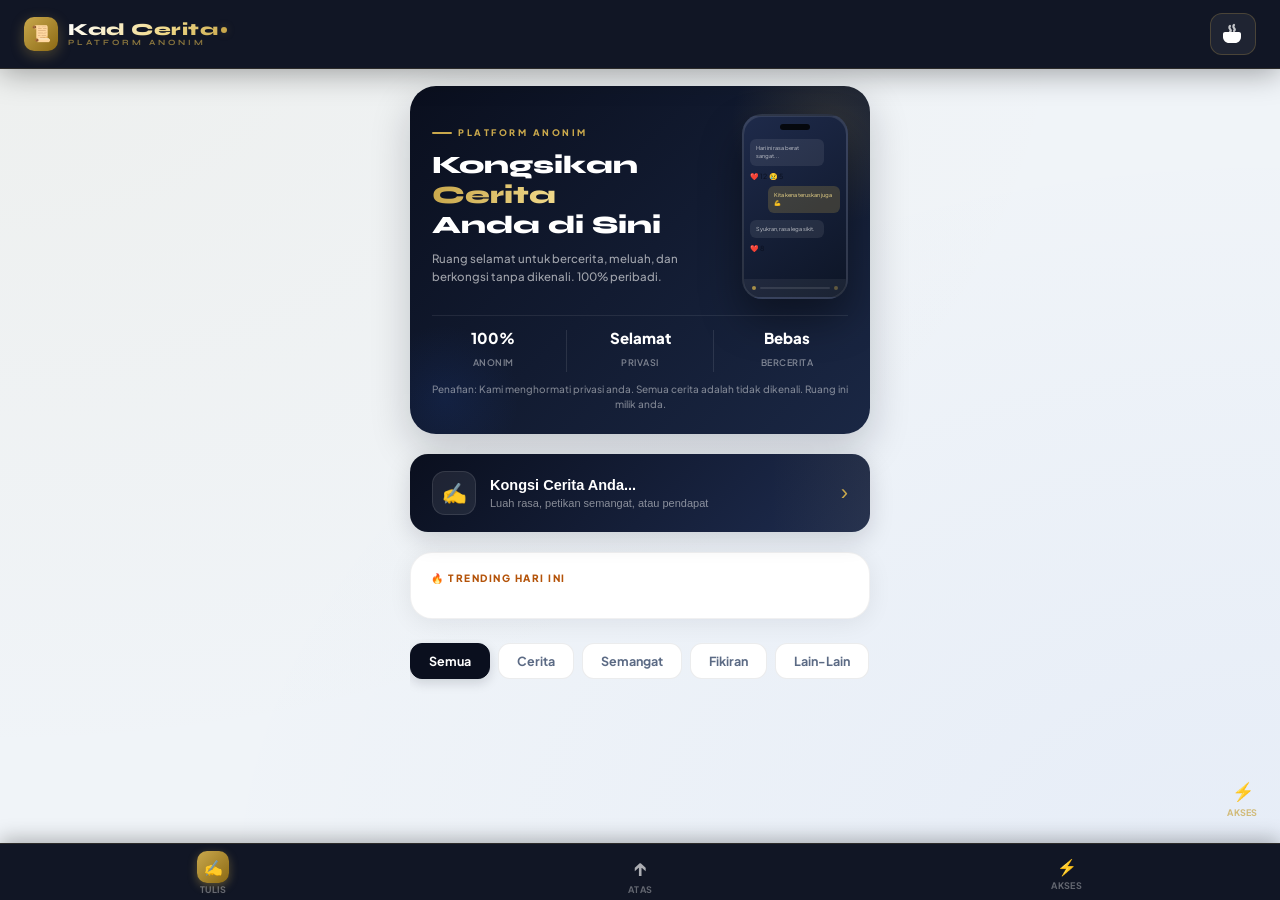
==== commit f3aff879: "Update index.html" ====
--- a/index.html
+++ b/index.html
@@ -338,11 +338,25 @@
     <span class="fab-btn fab-btn-write">✍️</span>
     <span class="fab-label">Tulis</span>
   </button>
+  
   <button class="fab-item" onclick="scrollToTop()" title="Ke Atas">
     <span class="fab-btn fab-btn-top">↑</span>
     <span class="fab-label">Atas</span>
   </button>
+
+  <a href="https://kad-cerita.pages.dev/akses-pantas" class="fab-item fab-item-right" title="Akses Pantas" target="_blank" style="text-decoration: none;">
+    <span class="fab-btn fab-btn-akses">⚡</span>
+    <span class="fab-label">Akses</span>
+  </a>
 </div>
+
+<a href="https://kad-cerita.pages.dev/akses-pantas" 
+   class="fab-item" 
+   style="flex: initial; width: 75px; margin-left: auto; text-decoration: none;" 
+   title="Akses Pantas">
+  <span class="fab-btn" style="color: #c9a84c; font-size: 18px; width: 32px; height: 32px;">⚡</span>
+  <span class="fab-label" style="color: rgba(201, 168, 76, 0.75);">Akses</span>
+</a>
 
 <!-- FORM MODAL -->
 <div id="formModal" class="modal" onclick="if(event.target===this)closeFormModal()">
@@ -441,7 +455,7 @@
 const MY_ID=localStorage.getItem('myUserId')||'u_'+Math.random().toString(36).substr(2,9);
 localStorage.setItem('myUserId',MY_ID);
 
-let currentFilter='Semua',hasAutoScrolled=false,isAdmin=sessionStorage.getItem('isAdmin')==='true',editTargetId=null,selectedAvatarUrl=MALE_AVATARS[0];
+let currentFilter='Semua',hasAutoScrolled=false,isAdmin=sessionStorage.getItem('isAdmin')==='true',editTargetId=null,selectedAvatarUrl=MALE_AVATARS[0],postDataMap={};
 
 // ── Admin login via triple-tap on hero/logo ──
 let heroTapCount=0,heroTapTimer=null;
@@ -566,6 +580,7 @@
     const catIcons={"Cerita & Luahan":"📖","Petikan Semangat":"🔥","Pendapat Fikiran":"💡","Umum & Lain-Lain":"🌐"};
     let filtered=currentFilter==='Semua'?data:data.filter(p=>p.category===currentFilter);
     filtered.sort((a,b)=>b.time-a.time).forEach(p=>{
+      postDataMap[p.key]=p;
       const div=document.createElement("div");div.className="feed-card";div.id=`card_${p.key}`;div.setAttribute('data-cat',p.category);
       const lastRead=parseInt(localStorage.getItem('read_'+p.key)||"0");
       const hasNew=(p.replyCount||0)>lastRead;
@@ -579,7 +594,7 @@
         <div class="user-row">
           <img src="${p.avatar}" class="avatar" alt="${p.name}">
           <div class="user-info"><b>${p.name}</b><small>${fDate} • ${fTime}</small></div>
-          ${canManage?`<div class="post-options"><button class="btn-options" onclick="toggleDropdown(event,'${p.key}')">⋮</button><div id="drop_${p.key}" class="dropdown-menu"><button class="btn-edit" onclick="startEdit('${p.key}','${p.text.replace(/'/g,"\\'").replace(/\n/g,"\\n")}','${p.category}','${p.name}')">✏️ Edit Kad</button><button class="btn-delete" onclick="deletePost('${p.key}')">🗑️ Padam</button></div></div>`:''}
+          ${canManage?`<div class="post-options"><button class="btn-options" onclick="toggleDropdown(event,'${p.key}')">⋮</button><div id="drop_${p.key}" class="dropdown-menu"><button class="btn-edit" data-key="${p.key}" onclick="handleEdit(event)">✏️ Edit Kad</button><button class="btn-delete" data-key="${p.key}" onclick="handleDelete(event)">🗑️ Padam</button></div></div>`:''}
         </div>
         <div class="post-text">${p.text}</div>
         <div class="actions">
@@ -609,17 +624,29 @@
 
 function toggleDropdown(e,key){e.stopPropagation();document.querySelectorAll('.dropdown-menu').forEach(d=>{if(d.id!=='drop_'+key)d.style.display='none';});const drop=document.getElementById('drop_'+key);drop.style.display=drop.style.display==='block'?'none':'block';}
 function closeAllDropdowns(e){document.querySelectorAll('.dropdown-menu').forEach(d=>d.style.display='none');closeAvatarDropdown();}
-function startEdit(key,text,cat,name){
+function handleEdit(e){
+  e.stopPropagation();
+  const key=e.currentTarget.getAttribute('data-key');
+  const p=postDataMap[key];
+  if(!p)return;
+  closeAllDropdowns();
   editTargetId=key;
   openFormModal();
   setTimeout(()=>{
-    document.getElementById("message").value=text.replace(/\\n/g,'\n');
-    document.getElementById("category").value=cat;
-    document.getElementById("nickname").value=name;
+    document.getElementById("message").value=p.text||'';
+    document.getElementById("category").value=p.category||'Cerita & Luahan';
+    document.getElementById("nickname").value=p.name||'';
     document.getElementById("btnSubmitMain").innerText="Kemaskini Kad ✦";
-    document.getElementById("charCount").innerText=text.length+" / 500";
+    document.getElementById("charCount").innerText=(p.text||'').length+" / 500";
+    if(p.avatar){selectedAvatarUrl=p.avatar;document.getElementById('avatarPreviewImg').src=p.avatar;document.getElementById('avatarPreviewLabel').textContent='Avatar Dipilih';}
   },50);
   showToast("✍️ Anda sedang mengedit kad...");
+}
+function handleDelete(e){
+  e.stopPropagation();
+  const key=e.currentTarget.getAttribute('data-key');
+  closeAllDropdowns();
+  if(confirm("Padam post ini secara kekal?"))db.ref("posts/"+key).remove();
 }
 function toggleReaction(k,t){const sk=`react_${t}_${k}`,has=localStorage.getItem(sk);db.ref(`posts/${k}/${t}`).transaction(v=>has?Math.max(0,(v||1)-1):(v||0)+1);has?localStorage.removeItem(sk):localStorage.setItem(sk,'true');}
 function toggleReply(k,c){const s=document.getElementById(`replySection_${k}`),isOpen=s.style.display==="block";s.style.display=isOpen?"none":"block";if(!isOpen)localStorage.setItem('read_'+k,c);}
@@ -638,6 +665,7 @@
 }
 function closeModal(){document.getElementById("shareModal").style.display="none";}
 function deletePost(k){if(confirm("Padam post ini secara kekal?"))db.ref("posts/"+k).remove();}
+function startEdit(){} // legacy stub
 
 // ── SIMPAN KAD SEBAGAI IMEJ (Canvas) ──
 function saveKadAsImage(key, name, text, category, avatarUrl, time) {
